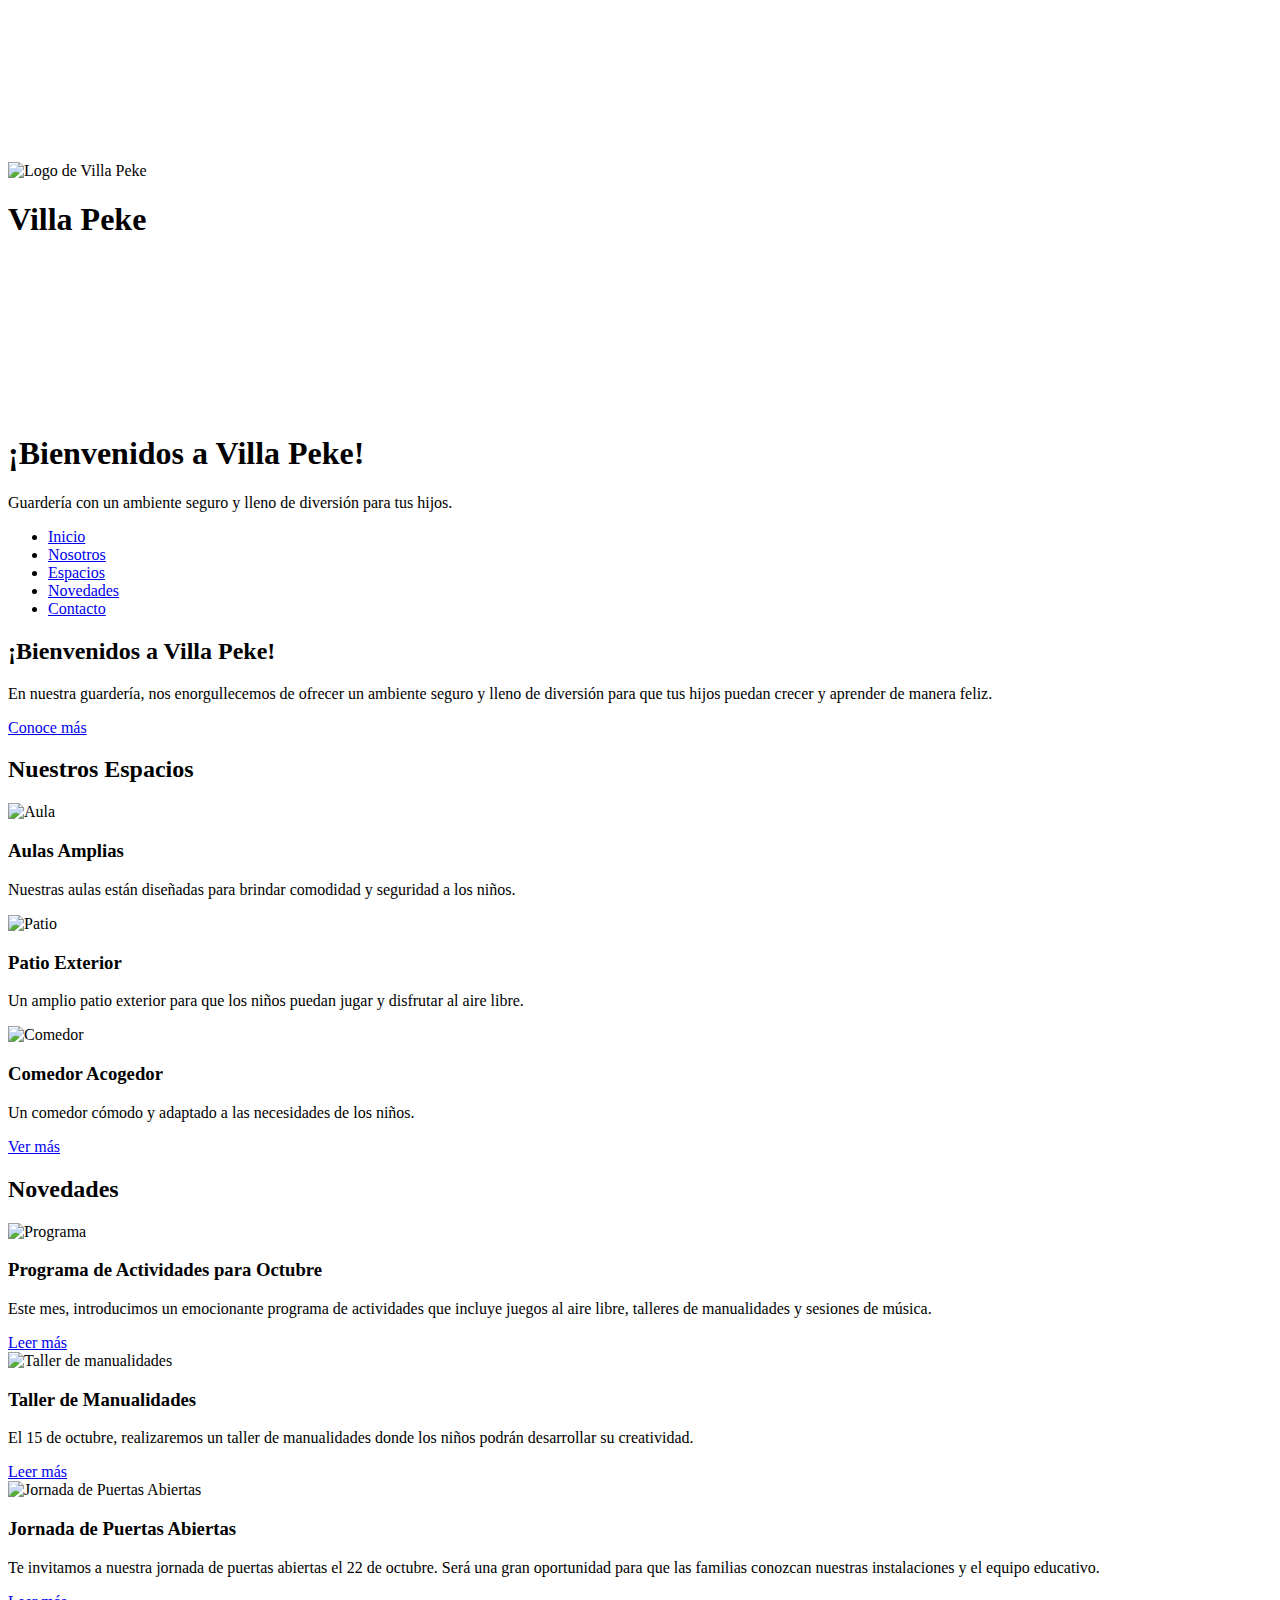
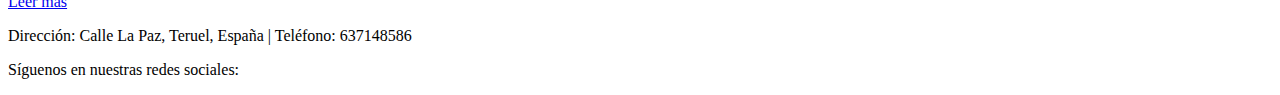
==== index.html @ 86a7ab91 "Index" ====
<!DOCTYPE html>
<html lang="es">
<head>
    <meta charset="UTF-8">
    <meta name="viewport" content="width=device-width, initial-scale=1.0">
    <meta name="description" content="Guardería Villa Peke, un lugar seguro y divertido para nuestros pequeños.">
    <link rel="stylesheet" href="css/styles.css">
    <title>Guardería Villa Peke</title>
</head>
<body>
    <!-- Video de fondo en el body -->
    <div class="video-background">
        <video autoplay loop muted>
            <source src="videos/video.mp4" type="video/mp4">
            Tu navegador no soporta el video.
        </video>
    </div>

    <!-- Sección de encabezado con el logo y nombre de la guardería -->
    <div class="video-header">
        <div class="video-overlay">
            <img src="images/logo.jpg" alt="Logo de Villa Peke" class="logo-overlay">
            <h1 class="guarderia-name">Villa Peke</h1>
        </div>
    </div>

    <!-- Encabezado -->
    <header>
        <div class="header-video">
            <video autoplay loop muted>
                <source src="videos/fondo.mp4" type="video/mp4">
                Tu navegador no soporta el video.
            </video>
            <div class="overlay">
                <h1 class="welcome-title">¡Bienvenidos a Villa Peke!</h1>
                <p class="description">Guardería con un ambiente seguro y lleno de diversión para tus hijos.</p>
            </div>
        </div>
    </header>

    <!-- Menú de navegación -->
    <nav>
        <div class="menu-toggle" id="mobile-menu">
            <span class="bar"></span>
            <span class="bar"></span>
            <span class="bar"></span>
        </div>
        <ul class="nav-list">
            <li><a href="index.html">Inicio</a></li>
            <li><a href="pag/que-hacemos.html">Nosotros</a></li>
            <li><a href="pag/espacios.html">Espacios</a></li>
            <li><a href="pag/novedades.html">Novedades</a></li>
            <li><a href="pag/contacto.html">Contacto</a></li>
        </ul>
    </nav>

    <!-- Sección de Bienvenida -->
    <section class="welcome">
        <div class="welcome-content">
            <h2>¡Bienvenidos a Villa Peke!</h2>
            <p>En nuestra guardería, nos enorgullecemos de ofrecer un ambiente seguro y lleno de diversión para que tus hijos puedan crecer y aprender de manera feliz.</p>
            <a href="pag/que-hacemos.html" class="btn">Conoce más</a>
        </div>
    </section>

    <!-- Sección de Espacios -->
    <section class="spaces">
        <h2 class="section-title">Nuestros Espacios</h2>
        <div class="spaces-container">
            <div class="space-item">
                <img src="images/aula.jpg" alt="Aula" class="space-image">
                <h3>Aulas Amplias</h3>
                <p>Nuestras aulas están diseñadas para brindar comodidad y seguridad a los niños.</p>
            </div>
            <div class="space-item">
                <img src="images/patio.jpg" alt="Patio" class="space-image">
                <h3>Patio Exterior</h3>
                <p>Un amplio patio exterior para que los niños puedan jugar y disfrutar al aire libre.</p>
            </div>
            <div class="space-item">
                <img src="images/comedor.jpg" alt="Comedor" class="space-image">
                <h3>Comedor Acogedor</h3>
                <p>Un comedor cómodo y adaptado a las necesidades de los niños.</p>
            </div>
        </div>
        <a href="pag/espacios.html" class="btn">Ver más</a>
    </section>

    <!-- Sección de Novedades -->
    <section class="novedades">
        <h2 class="section-title">Novedades</h2>
        <div class="novedades-container">
            <div class="novedades-item">
                <img src="images/programa.jpg" alt="Programa" class="novedades-image">
                <h3>Programa de Actividades para Octubre</h3>
                <p>Este mes, introducimos un emocionante programa de actividades que incluye juegos al aire libre, talleres de manualidades y sesiones de música.</p>
                <a href="pag/novedades.html" class="btn">Leer más</a>
            </div>
            <div class="novedades-item">
                <img src="images/taller.jpg" alt="Taller de manualidades" class="novedades-image">
                <h3>Taller de Manualidades</h3>
                <p>El 15 de octubre, realizaremos un taller de manualidades donde los niños podrán desarrollar su creatividad.</p>
                <a href="pag/novedades.html" class="btn">Leer más</a>
            </div>
            <div class="novedades-item">
                <img src="images/jornada.jpg" alt="Jornada de Puertas Abiertas" class="novedades-image">
                <h3>Jornada de Puertas Abiertas</h3>
                <p>Te invitamos a nuestra jornada de puertas abiertas el 22 de octubre. Será una gran oportunidad para que las familias conozcan nuestras instalaciones y el equipo educativo.</p>
                <a href="pag/novedades.html" class="btn">Leer más</a>
            </div>
        </div>
    </section>

    <!-- Pie de página -->
    <footer>
        <p>Dirección: Calle La Paz, Teruel, España | Teléfono: 637148586</p>
        <p>Síguenos en nuestras redes sociales:</p>
    </footer>

    <!-- JavaScript -->
    <script src="js/scripts.js"></script>
</body>
</html>
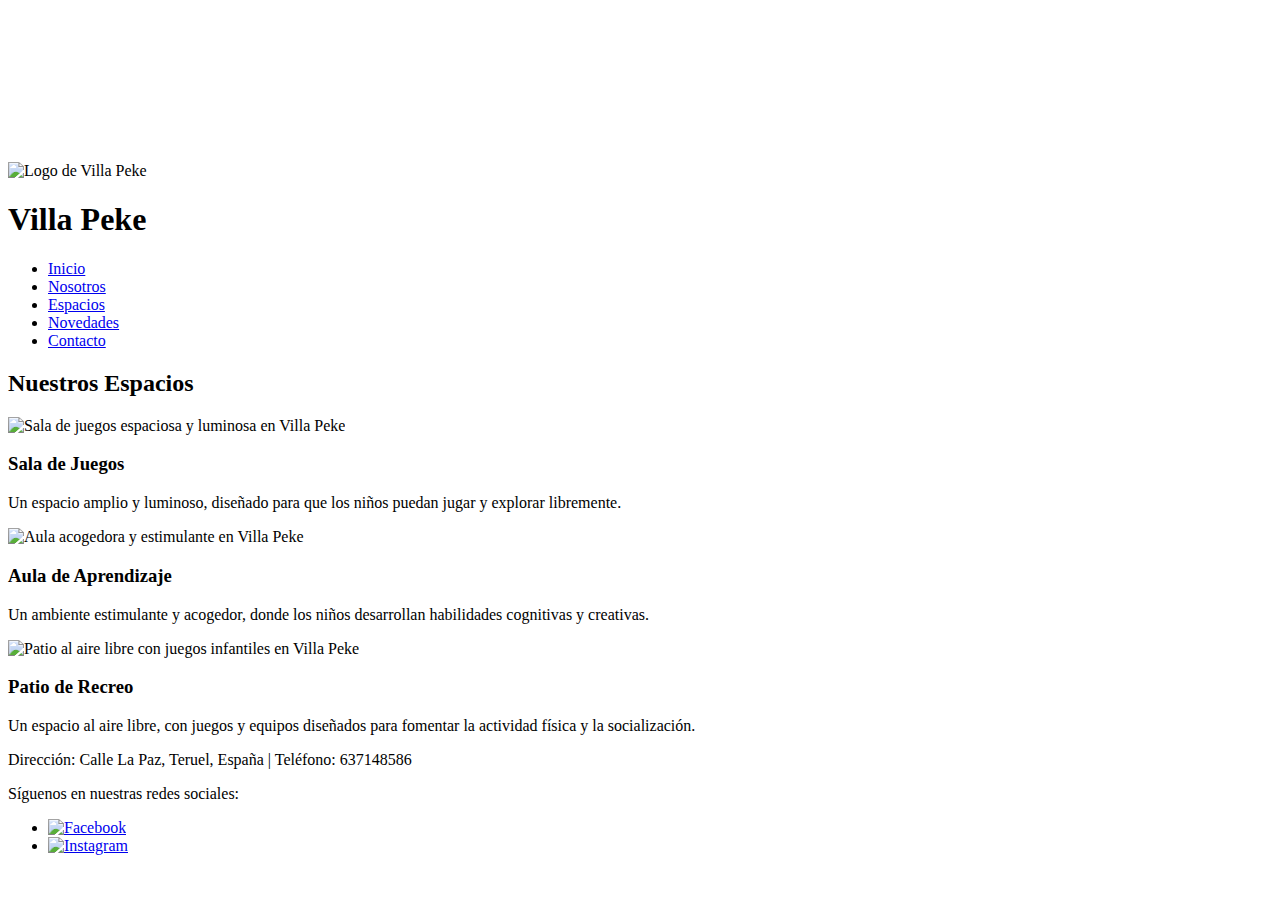
==== commit 15a6c94e: "Update index.html" ====
--- a/index.html
+++ b/index.html
@@ -4,120 +4,76 @@
     <meta charset="UTF-8">
     <meta name="viewport" content="width=device-width, initial-scale=1.0">
     <meta name="description" content="Guardería Villa Peke, un lugar seguro y divertido para nuestros pequeños.">
-    <link rel="stylesheet" href="css/styles.css">
-    <title>Guardería Villa Peke</title>
+    <link rel="stylesheet" href="../css/styles.css">
+    <link rel="stylesheet" href="../css/new-styles.css">
+    <title>Villa Peke - Guardería</title>
 </head>
 <body>
     <!-- Video de fondo en el body -->
     <div class="video-background">
         <video autoplay loop muted>
-            <source src="videos/video.mp4" type="video/mp4">
+            <source src="../videos/video.mp4" type="video/mp4">
             Tu navegador no soporta el video.
         </video>
     </div>
 
-    <!-- Sección de encabezado con el logo y nombre de la guardería -->
-    <div class="video-header">
+    <!-- Encabezado principal con logo -->
+    <header class="video-header">
         <div class="video-overlay">
-            <img src="images/logo.jpg" alt="Logo de Villa Peke" class="logo-overlay">
+            <img src="../images/logo.jpg" alt="Logo de Villa Peke" class="logo-overlay">
             <h1 class="guarderia-name">Villa Peke</h1>
-        </div>
-    </div>
-
-    <!-- Encabezado -->
-    <header>
-        <div class="header-video">
-            <video autoplay loop muted>
-                <source src="videos/fondo.mp4" type="video/mp4">
-                Tu navegador no soporta el video.
-            </video>
-            <div class="overlay">
-                <h1 class="welcome-title">¡Bienvenidos a Villa Peke!</h1>
-                <p class="description">Guardería con un ambiente seguro y lleno de diversión para tus hijos.</p>
-            </div>
         </div>
     </header>
 
-    <!-- Menú de navegación -->
+    <!-- Sección: Menú de Navegación -->
     <nav>
-        <div class="menu-toggle" id="mobile-menu">
+        <div class="menu-toggle" id="mobile-menu" aria-label="Abrir menú de navegación">
             <span class="bar"></span>
             <span class="bar"></span>
             <span class="bar"></span>
         </div>
         <ul class="nav-list">
-            <li><a href="index.html">Inicio</a></li>
-            <li><a href="pag/que-hacemos.html">Nosotros</a></li>
-            <li><a href="pag/espacios.html">Espacios</a></li>
-            <li><a href="pag/novedades.html">Novedades</a></li>
-            <li><a href="pag/contacto.html">Contacto</a></li>
+            <li><a href="../index.html">Inicio</a></li>
+            <li><a href="../pag/que-hacemos.html">Nosotros</a></li>
+            <li><a href="../pag/espacios.html">Espacios</a></li>
+            <li><a href="../pag/novedades.html">Novedades</a></li>
+            <li><a href="../pag/contacto.html">Contacto</a></li>
         </ul>
     </nav>
 
-    <!-- Sección de Bienvenida -->
-    <section class="welcome">
-        <div class="welcome-content">
-            <h2>¡Bienvenidos a Villa Peke!</h2>
-            <p>En nuestra guardería, nos enorgullecemos de ofrecer un ambiente seguro y lleno de diversión para que tus hijos puedan crecer y aprender de manera feliz.</p>
-            <a href="pag/que-hacemos.html" class="btn">Conoce más</a>
-        </div>
-    </section>
-
-    <!-- Sección de Espacios -->
-    <section class="spaces">
+    <!-- Sección: Introducción de Espacios -->
+    <section class="espacios">
         <h2 class="section-title">Nuestros Espacios</h2>
-        <div class="spaces-container">
-            <div class="space-item">
-                <img src="images/aula.jpg" alt="Aula" class="space-image">
-                <h3>Aulas Amplias</h3>
-                <p>Nuestras aulas están diseñadas para brindar comodidad y seguridad a los niños.</p>
+        <div class="espacios-container">
+            <div class="espacios-img">
+                <img src="../images/espacio1.jpg" alt="Sala de juegos espaciosa y luminosa en Villa Peke" class="space-image">
+                <h3>Sala de Juegos</h3>
+                <p>Un espacio amplio y luminoso, diseñado para que los niños puedan jugar y explorar libremente.</p>
             </div>
-            <div class="space-item">
-                <img src="images/patio.jpg" alt="Patio" class="space-image">
-                <h3>Patio Exterior</h3>
-                <p>Un amplio patio exterior para que los niños puedan jugar y disfrutar al aire libre.</p>
+            <div class="espacios-img">
+                <img src="../images/espacio2.jpg" alt="Aula acogedora y estimulante en Villa Peke" class="space-image">
+                <h3>Aula de Aprendizaje</h3>
+                <p>Un ambiente estimulante y acogedor, donde los niños desarrollan habilidades cognitivas y creativas.</p>
             </div>
-            <div class="space-item">
-                <img src="images/comedor.jpg" alt="Comedor" class="space-image">
-                <h3>Comedor Acogedor</h3>
-                <p>Un comedor cómodo y adaptado a las necesidades de los niños.</p>
-            </div>
-        </div>
-        <a href="pag/espacios.html" class="btn">Ver más</a>
-    </section>
-
-    <!-- Sección de Novedades -->
-    <section class="novedades">
-        <h2 class="section-title">Novedades</h2>
-        <div class="novedades-container">
-            <div class="novedades-item">
-                <img src="images/programa.jpg" alt="Programa" class="novedades-image">
-                <h3>Programa de Actividades para Octubre</h3>
-                <p>Este mes, introducimos un emocionante programa de actividades que incluye juegos al aire libre, talleres de manualidades y sesiones de música.</p>
-                <a href="pag/novedades.html" class="btn">Leer más</a>
-            </div>
-            <div class="novedades-item">
-                <img src="images/taller.jpg" alt="Taller de manualidades" class="novedades-image">
-                <h3>Taller de Manualidades</h3>
-                <p>El 15 de octubre, realizaremos un taller de manualidades donde los niños podrán desarrollar su creatividad.</p>
-                <a href="pag/novedades.html" class="btn">Leer más</a>
-            </div>
-            <div class="novedades-item">
-                <img src="images/jornada.jpg" alt="Jornada de Puertas Abiertas" class="novedades-image">
-                <h3>Jornada de Puertas Abiertas</h3>
-                <p>Te invitamos a nuestra jornada de puertas abiertas el 22 de octubre. Será una gran oportunidad para que las familias conozcan nuestras instalaciones y el equipo educativo.</p>
-                <a href="pag/novedades.html" class="btn">Leer más</a>
+            <div class="espacios-img">
+                <img src="../images/espacio3.jpg" alt="Patio al aire libre con juegos infantiles en Villa Peke" class="space-image">
+                <h3>Patio de Recreo</h3>
+                <p>Un espacio al aire libre, con juegos y equipos diseñados para fomentar la actividad física y la socialización.</p>
             </div>
         </div>
     </section>
 
-    <!-- Pie de página -->
+    <!-- Pie de página con enlaces a redes sociales -->
     <footer>
         <p>Dirección: Calle La Paz, Teruel, España | Teléfono: 637148586</p>
         <p>Síguenos en nuestras redes sociales:</p>
+        <ul class="social-media">
+            <li><a href="https://facebook.com/villapeke" target="_blank"><img src="../images/facebook-icon.png" alt="Facebook"></a></li>
+            <li><a href="https://instagram.com/villapeke" target="_blank"><img src="../images/instagram-icon.png" alt="Instagram"></a></li>
+        </ul>
     </footer>
 
     <!-- JavaScript -->
-    <script src="js/scripts.js"></script>
+    <script src="../js/scripts.js"></script>
 </body>
-</html>+</html>
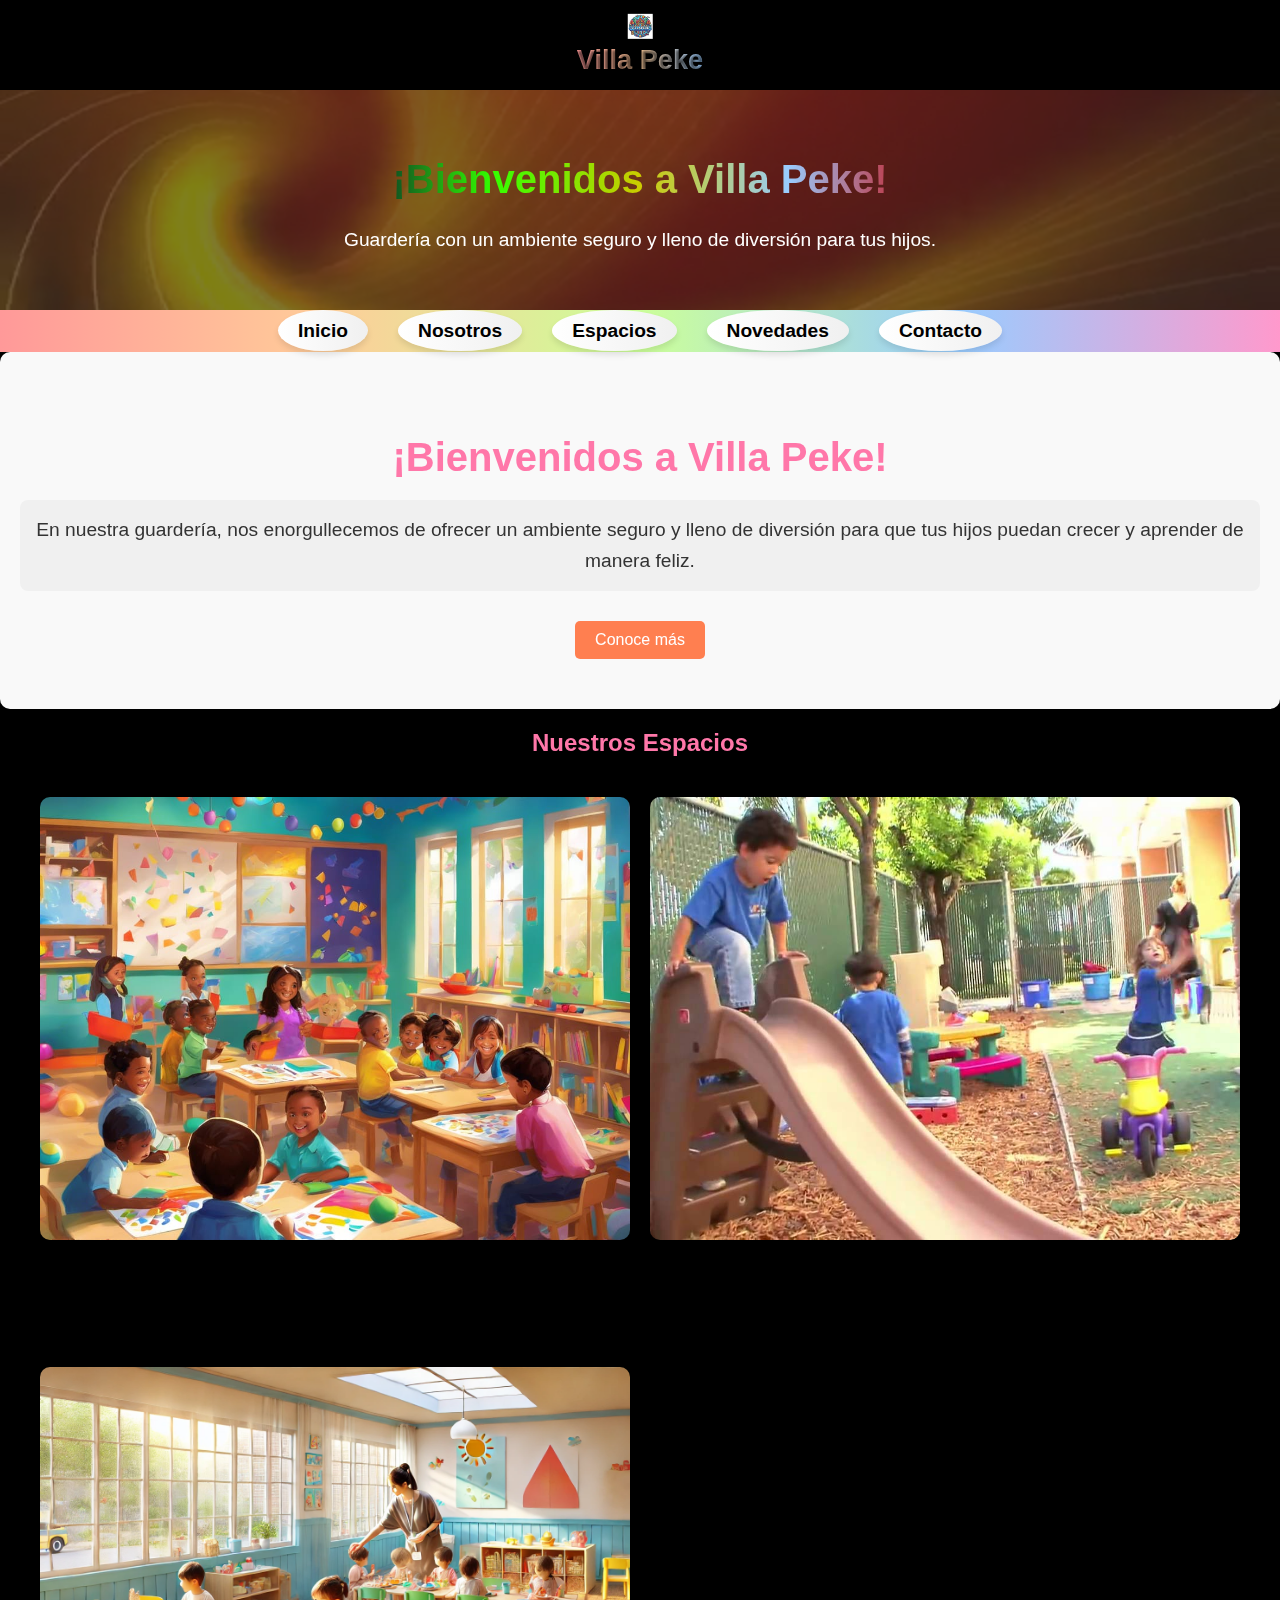
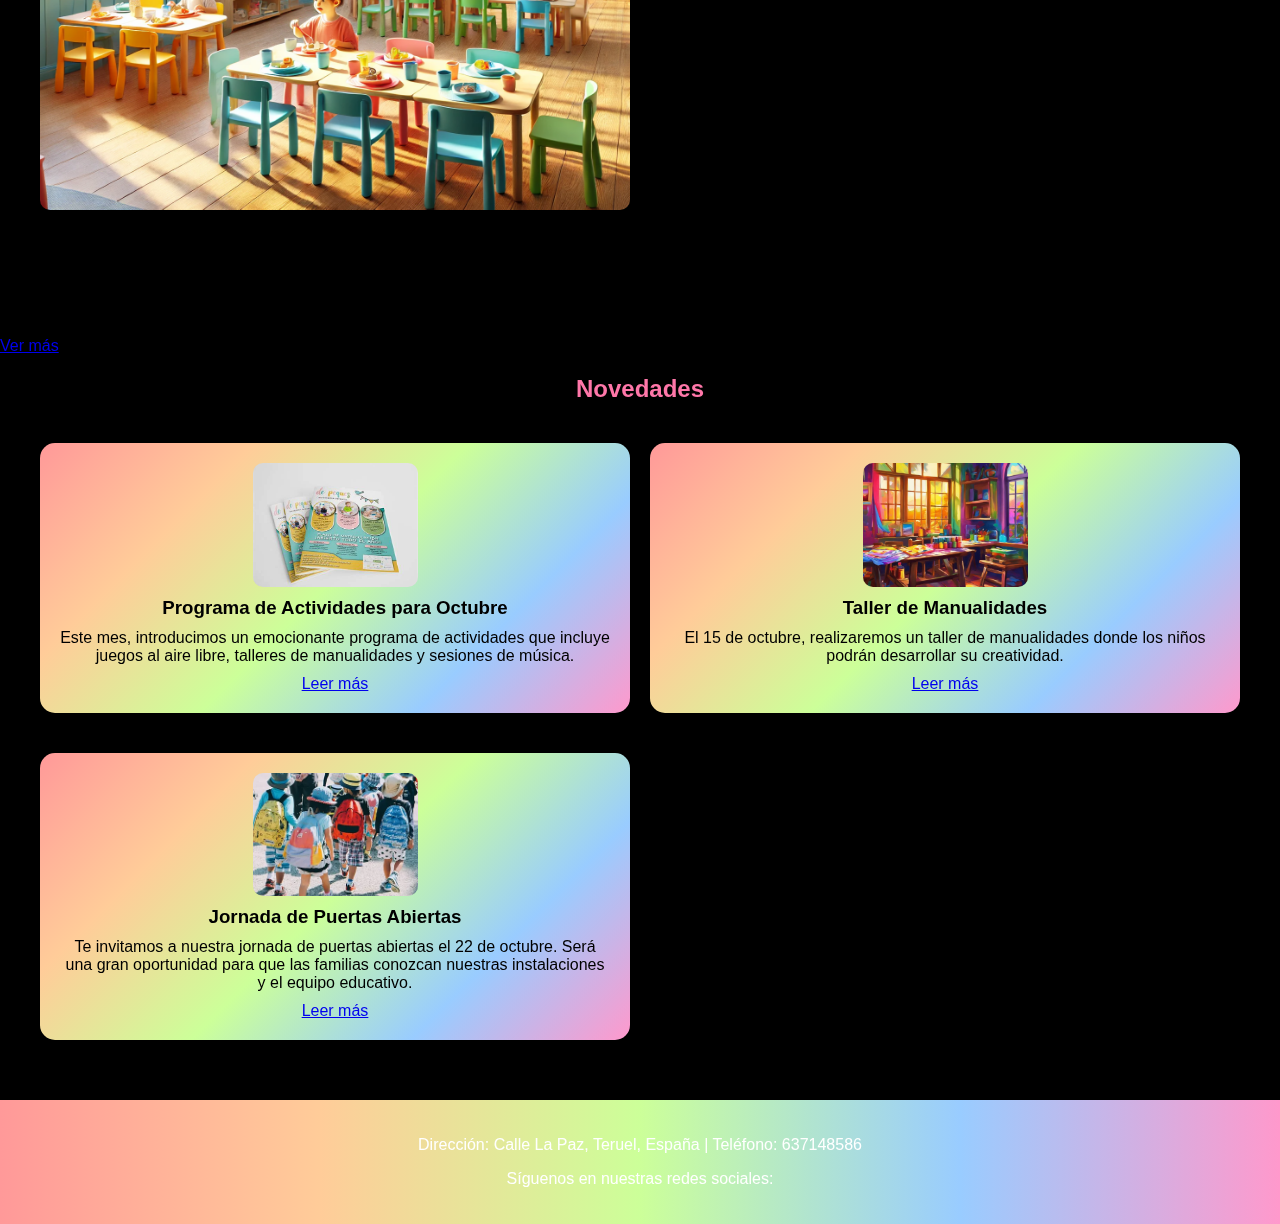
==== commit 476e83b4: "Add files via upload" ====
--- a/index.html
+++ b/index.html
@@ -1,79 +1,124 @@
-<!DOCTYPE html>
-<html lang="es">
-<head>
-    <meta charset="UTF-8">
-    <meta name="viewport" content="width=device-width, initial-scale=1.0">
-    <meta name="description" content="Guardería Villa Peke, un lugar seguro y divertido para nuestros pequeños.">
-    <link rel="stylesheet" href="../css/styles.css">
-    <link rel="stylesheet" href="../css/new-styles.css">
-    <title>Villa Peke - Guardería</title>
-</head>
-<body>
-    <!-- Video de fondo en el body -->
-    <div class="video-background">
-        <video autoplay loop muted>
-            <source src="../videos/video.mp4" type="video/mp4">
-            Tu navegador no soporta el video.
-        </video>
-    </div>
-
-    <!-- Encabezado principal con logo -->
-    <header class="video-header">
-        <div class="video-overlay">
-            <img src="../images/logo.jpg" alt="Logo de Villa Peke" class="logo-overlay">
-            <h1 class="guarderia-name">Villa Peke</h1>
-        </div>
-    </header>
-
-    <!-- Sección: Menú de Navegación -->
-    <nav>
-        <div class="menu-toggle" id="mobile-menu" aria-label="Abrir menú de navegación">
-            <span class="bar"></span>
-            <span class="bar"></span>
-            <span class="bar"></span>
-        </div>
-        <ul class="nav-list">
-            <li><a href="../index.html">Inicio</a></li>
-            <li><a href="../pag/que-hacemos.html">Nosotros</a></li>
-            <li><a href="../pag/espacios.html">Espacios</a></li>
-            <li><a href="../pag/novedades.html">Novedades</a></li>
-            <li><a href="../pag/contacto.html">Contacto</a></li>
-        </ul>
-    </nav>
-
-    <!-- Sección: Introducción de Espacios -->
-    <section class="espacios">
-        <h2 class="section-title">Nuestros Espacios</h2>
-        <div class="espacios-container">
-            <div class="espacios-img">
-                <img src="../images/espacio1.jpg" alt="Sala de juegos espaciosa y luminosa en Villa Peke" class="space-image">
-                <h3>Sala de Juegos</h3>
-                <p>Un espacio amplio y luminoso, diseñado para que los niños puedan jugar y explorar libremente.</p>
-            </div>
-            <div class="espacios-img">
-                <img src="../images/espacio2.jpg" alt="Aula acogedora y estimulante en Villa Peke" class="space-image">
-                <h3>Aula de Aprendizaje</h3>
-                <p>Un ambiente estimulante y acogedor, donde los niños desarrollan habilidades cognitivas y creativas.</p>
-            </div>
-            <div class="espacios-img">
-                <img src="../images/espacio3.jpg" alt="Patio al aire libre con juegos infantiles en Villa Peke" class="space-image">
-                <h3>Patio de Recreo</h3>
-                <p>Un espacio al aire libre, con juegos y equipos diseñados para fomentar la actividad física y la socialización.</p>
-            </div>
-        </div>
-    </section>
-
-    <!-- Pie de página con enlaces a redes sociales -->
-    <footer>
-        <p>Dirección: Calle La Paz, Teruel, España | Teléfono: 637148586</p>
-        <p>Síguenos en nuestras redes sociales:</p>
-        <ul class="social-media">
-            <li><a href="https://facebook.com/villapeke" target="_blank"><img src="../images/facebook-icon.png" alt="Facebook"></a></li>
-            <li><a href="https://instagram.com/villapeke" target="_blank"><img src="../images/instagram-icon.png" alt="Instagram"></a></li>
-        </ul>
-    </footer>
-
-    <!-- JavaScript -->
-    <script src="../js/scripts.js"></script>
-</body>
-</html>
+<!DOCTYPE html>
+<html lang="es">
+<head>
+    <meta charset="UTF-8">
+    <meta name="viewport" content="width=device-width, initial-scale=1.0">
+    <meta name="description" content="Guardería Villa Peke, un lugar seguro y divertido para nuestros pequeños.">
+    <link rel="stylesheet" href="css/styles.css">
+    <link rel="stylesheet" href="../css/new-styles.css">
+    <title>Guardería Villa Peke</title>
+</head>
+<body>
+    <!-- Video de fondo en el body -->
+    <div class="video-background">
+        <video autoplay loop muted>
+            <source src="videos/video.mp4" type="video/mp4">
+            Tu navegador no soporta el video.
+        </video>
+    </div>
+
+    <!-- Sección de encabezado con el logo y nombre de la guardería -->
+    <div class="video-header">
+        <div class="video-overlay">
+            <img src="images/logo.jpg" alt="Logo de Villa Peke" class="logo-overlay">
+            <h1 class="guarderia-name">Villa Peke</h1>
+        </div>
+    </div>
+
+    <!-- Encabezado -->
+    <header>
+        <div class="header-video">
+            <video autoplay loop muted>
+                <source src="videos/fondo.mp4" type="video/mp4">
+                Tu navegador no soporta el video.
+            </video>
+            <div class="overlay">
+                <h1 class="welcome-title">¡Bienvenidos a Villa Peke!</h1>
+                <p class="description">Guardería con un ambiente seguro y lleno de diversión para tus hijos.</p>
+            </div>
+        </div>
+    </header>
+
+    <!-- Menú de navegación -->
+    <nav>
+        <div class="menu-toggle" id="mobile-menu">
+            <span class="bar"></span>
+            <span class="bar"></span>
+            <span class="bar"></span>
+        </div>
+        <ul class="nav-list">
+            <li><a href="index.html">Inicio</a></li>
+            <li><a href="pag/que-hacemos.html">Nosotros</a></li>
+            <li><a href="pag/espacios.html">Espacios</a></li>
+            <li><a href="pag/novedades.html">Novedades</a></li>
+            <li><a href="pag/contacto.html">Contacto</a></li>
+        </ul>
+    </nav>
+
+    <!-- Sección de Bienvenida -->
+    <section class="welcome">
+        <div class="welcome-content">
+            <h2>¡Bienvenidos a Villa Peke!</h2>
+            <p>En nuestra guardería, nos enorgullecemos de ofrecer un ambiente seguro y lleno de diversión para que tus hijos puedan crecer y aprender de manera feliz.</p>
+            <a href="pag/que-hacemos.html" class="btn">Conoce más</a>
+        </div>
+    </section>
+
+    <!-- Sección de Espacios -->
+    <section class="spaces">
+        <h2 class="section-title">Nuestros Espacios</h2>
+        <div class="spaces-container">
+            <div class="space-item">
+                <img src="images/aula.jpg" alt="Aula" class="space-image">
+                <h3>Aulas Amplias</h3>
+                <p>Nuestras aulas están diseñadas para brindar comodidad y seguridad a los niños.</p>
+            </div>
+            <div class="space-item">
+                <img src="images/patio.jpg" alt="Patio" class="space-image">
+                <h3>Patio Exterior</h3>
+                <p>Un amplio patio exterior para que los niños puedan jugar y disfrutar al aire libre.</p>
+            </div>
+            <div class="space-item">
+                <img src="images/comedor.jpg" alt="Comedor" class="space-image">
+                <h3>Comedor Acogedor</h3>
+                <p>Un comedor cómodo y adaptado a las necesidades de los niños.</p>
+            </div>
+        </div>
+        <a href="pag/espacios.html" class="btn">Ver más</a>
+    </section>
+
+    <!-- Sección de Novedades -->
+    <section class="novedades">
+        <h2 class="section-title">Novedades</h2>
+        <div class="novedades-container">
+            <div class="novedades-item">
+                <img src="images/programa.jpg" alt="Programa" class="novedades-image">
+                <h3>Programa de Actividades para Octubre</h3>
+                <p>Este mes, introducimos un emocionante programa de actividades que incluye juegos al aire libre, talleres de manualidades y sesiones de música.</p>
+                <a href="pag/novedades.html" class="btn">Leer más</a>
+            </div>
+            <div class="novedades-item">
+                <img src="images/taller.jpg" alt="Taller de manualidades" class="novedades-image">
+                <h3>Taller de Manualidades</h3>
+                <p>El 15 de octubre, realizaremos un taller de manualidades donde los niños podrán desarrollar su creatividad.</p>
+                <a href="pag/novedades.html" class="btn">Leer más</a>
+            </div>
+            <div class="novedades-item">
+                <img src="images/jornada.jpg" alt="Jornada de Puertas Abiertas" class="novedades-image">
+                <h3>Jornada de Puertas Abiertas</h3>
+                <p>Te invitamos a nuestra jornada de puertas abiertas el 22 de octubre. Será una gran oportunidad para que las familias conozcan nuestras instalaciones y el equipo educativo.</p>
+                <a href="pag/novedades.html" class="btn">Leer más</a>
+            </div>
+        </div>
+    </section>
+
+    <!-- Pie de página -->
+    <footer>
+        <p>Dirección: Calle La Paz, Teruel, España | Teléfono: 637148586</p>
+        <p>Síguenos en nuestras redes sociales:</p>
+    </footer>
+
+    <!-- JavaScript -->
+    <script src="js/scripts.js"></script>
+</body>
+</html>--- a/css/styles.css
+++ b/css/styles.css
@@ -0,0 +1,723 @@
+/* General */
+body {
+    font-family: Cursiva, sans-serif;
+    margin: 0;
+    padding: 0;
+    box-sizing: border-box;
+    overflow-x: hidden;
+    background: black;
+}
+
+video {
+    width: 100%;
+    height: auto;
+}
+
+header .logo {
+    width: 10%;
+    margin-bottom: 10px;
+}
+
+/* Encabezado */
+header {
+    position: relative;
+    display: flex;
+    flex-direction: column;
+    align-items: center;
+    justify-content: center;
+    padding: 20px;
+    color: white;
+    text-align: center;
+    background: rgba(0, 0, 0, 0.5);
+}
+/* Contenedor del video y overlay */
+.video-header {
+    position: relative;
+    width: 100%;
+    height: 10vh; /* Video ocupa el 10% del viewport */
+    display: flex;
+    align-items: center;
+    justify-content: center;
+    overflow: hidden;
+}
+
+/* Video reducido */
+.video-small {
+    width: 100%;
+    height: 100%; /* Asegura que el video llene todo el contenedor */
+    object-fit: cover;
+}
+
+/* Overlay del logo y nombre */
+.video-overlay {
+    position: absolute;
+    top: 50%;
+    left: 50%;
+    transform: translate(-50%, -50%);
+    display: flex;
+    flex-direction: column;
+    align-items: center;
+    text-align: center;
+    color: transparent;
+}
+
+/* Logo ajustable al espacio */
+.logo-overlay {
+    width: 20%; /* El logo ocupará el 20% del ancho del contenedor */
+    max-width: 80px; /* Limitar tamaño máximo del logo */
+    height: auto;
+    margin-bottom: 5px; /* Espaciado entre logo y texto */
+}
+
+/* Nombre adaptativo */
+.guarderia-name {
+    font-size: calc(1.5vw + 0.5rem); /* Escala dinámica en función del ancho del viewport */
+    font-weight: bold;
+    text-shadow: 1px 1px 3px rgba(0, 0, 0, 0.7);
+    background: linear-gradient(to right, #ff9999, #ffcc99, #99ccff);
+    -webkit-background-clip: text;
+    color: transparent;
+    margin: 0;
+}
+
+.header-video video {
+    position: absolute;
+    top: 0;
+    left: 0;
+    width: 100%;
+    height: 100%;
+    object-fit: cover;
+    z-index: -1;
+}
+
+header h1 {
+    font-size: 2.5rem;
+    background: linear-gradient(to right, #000033, #33ff00,  #cccc00, #99ccff, #cc0000);
+    -webkit-background-clip: text;
+    color: transparent;
+}
+
+header p {
+    font-size: 1.2rem;
+}
+
+/* Menú */
+/* Menú adaptable */
+nav {
+    position: sticky;
+    top: 0;
+    background: linear-gradient(to right, #ff9999, #ffcc99, #ccff99, #99ccff, #ff99cc);
+    padding: 10px;
+    z-index: 1000;
+    display: flex;
+    justify-content: center;
+    flex-wrap: wrap; /* Permite que el menú se ajuste en pantallas pequeñas */
+}
+
+nav ul {
+    display: flex;
+    flex-wrap: wrap;
+    justify-content: center;
+    list-style: none;
+    padding: 0;
+    margin: 0;
+    width: 100%;
+}
+
+nav li {
+    margin: 0 15px;
+}
+
+nav a {
+    text-decoration: none;
+    color: black;
+    font-size: 1.2rem;
+    font-weight: bold;
+    background: linear-gradient(to right, #ffffff, #f0f0f0);
+    border-radius: 50%;
+    padding: 10px 20px;
+    transition: transform 0.3s ease, background-color 0.3s ease, border-radius 0.3s ease;
+    box-shadow: 0 4px 6px rgba(0, 0, 0, 0.1);
+}
+
+nav a:hover {
+    transform: scale(1.1);
+    background-color: yellow;
+    border-radius: 0;
+}
+
+/* Media Queries para diseño responsivo */
+@media (max-width: 768px) {
+    nav ul {
+        flex-direction: column; /* Cambia a vertical en pantallas pequeñas */
+        align-items: center;
+    }
+
+    nav li {
+        margin: 10px 0;
+    }
+}
+
+@media (max-width: 480px) {
+    nav a {
+        font-size: 1rem;
+        padding: 8px 16px;
+    }
+}
+/* CSS para la sección de bienvenida */
+/* CSS para la sección de bienvenida */
+.welcome {
+    background-color: #f9f9f9; /* Fondo suave */
+    padding: 50px 20px;
+    text-align: center;
+    border-radius: 10px; /* Bordes redondeados */
+    box-shadow: 0 4px 6px rgba(0, 0, 0, 0.1); /* Sombra sutil */
+}
+
+.welcome-content h2 {
+    font-size: 2.5rem;
+    color: #333; /* Texto negro */
+    margin-bottom: 20px;
+}
+
+.welcome-content p {
+    font-size: 1.2rem;
+    color: #333; /* Texto negro */
+    margin-bottom: 30px;
+    line-height: 1.6;
+    background-color: #f0f0f0; /* Fondo color suave para el párrafo */
+    padding: 15px;
+    border-radius: 8px; /* Bordes redondeados para el párrafo */
+}
+
+.welcome-content .btn {
+    display: inline-block;
+    padding: 10px 20px;
+    background-color: #ff7f50; /* Color llamativo */
+    color: #fff;
+    text-decoration: none;
+    font-size: 1rem;
+    border-radius: 5px;
+    transition: background-color 0.3s ease;
+}
+
+.welcome-content .btn:hover {
+    background-color: #e76b46; /* Color más oscuro al pasar el mouse */
+}
+
+/* Sección: Actividades */
+.actividades {
+    background: linear-gradient(to right, #ff9999, #ffcc99, #99ccff);
+    padding: 20px 5%; /* Margen del 5% */
+}
+
+.actividades-container {
+    display: flex;
+    justify-content: space-around;
+    flex-wrap: wrap;
+}
+
+.actividad-item {
+    width: 150px;
+    height: 150px;
+    background-color: #ffe6f0;
+    display: flex;
+    flex-direction: column;
+    align-items: center;
+    justify-content: center;
+    text-align: center;
+    border-radius: 10px;
+    margin: 10px;
+    box-shadow: 0 4px 8px rgba(0, 0, 0, 0.2);
+}
+
+.actividad-item:nth-child(2n) {
+    background-color: #e6f7ff;
+}
+
+.actividad-item:nth-child(3n) {
+    background-color: #e6ffe6;
+}
+
+.actividad-item h3 {
+    font-size: 1.2rem;
+    color: #ff6347; /* Color vibrante */
+    margin: 5px 0;
+}
+
+.actividad-item p {
+    font-size: 1rem;
+    color: #333;
+    margin: 0;
+    text-align: center;
+}
+
+/* Sección: Personal */
+.personal {
+    background-color: #ff99cc;
+    padding: 20px 5%; /* Margen del 5% */
+}
+
+.personal h2 {
+    text-align: center;
+    background: linear-gradient(to right, #ff9999, #ffcc99, #ccff99, #99ccff, #ff99cc);
+    -webkit-background-clip: text;
+    color: transparent;
+    margin: 20px 0;
+}
+
+.person-container {
+    display: flex;
+    justify-content: space-around;
+    flex-wrap: wrap;
+    gap: 20px;
+    margin: 20px auto;
+}
+
+.person {
+    text-align: center;
+    flex: 1 1 150px;
+}
+
+.person img {
+    width: 100%;
+    height: auto;
+    border-radius: 50%;
+}
+
+.person p {
+    text-align: justify;
+}
+
+/* Sección: Espacios */
+.gallery {
+    background-color: #e6e6e6; /* Fondo contraste */
+    padding: 20px 5%; /* Margen del 5% */
+}
+
+.gallery h2 {
+    text-align: center;
+    background: linear-gradient(to right, #ff9999, #ffcc99, #ccff99, #99ccff, #ff99cc);
+    -webkit-background-clip: text;
+    color: solid;
+    margin: 20px 0;
+}
+
+.slider {
+    display: flex;
+    justify-content: center;
+    gap: 15px;
+    overflow: hidden;
+}
+
+.slide {
+    flex: 1 1 200px;
+}
+
+.slide img {
+    width: 100%;
+    height: auto;
+    border-radius: 50%;
+    transition: transform 0.3s ease;
+}
+
+.slide img:hover {
+    transform: scale(1.1);
+}
+
+/* Fondo de video en el body */
+.video-background {
+    position: fixed; /* Asegura que el video cubra toda la pantalla */
+    top: 0;
+    left: 0;
+    width: 100%;
+    height: 100%;
+    z-index: -1; /* Coloca el video detrás de todos los elementos */
+    object-fit: cover; /* Hace que el video cubra toda la pantalla sin distorsionarse */
+}
+
+/* Sección: Novedades */
+.news {
+    position: relative; /* Necesario para el pseudo-elemento */
+    padding: 20px 5%; /* Margen del 5% */
+    color: white; /* Asegura visibilidad del texto sobre el fondo */
+    z-index: 1; /* Asegura que el contenido esté sobre el fondo */
+    overflow: hidden; /* Evita desbordes no deseados */
+}
+
+/* Para agregar un filtro o capa oscura sobre el video en .news */
+.news::before {
+    content: "";
+    position: absolute;
+    top: 0;
+    left: 0;
+    width: 100%;
+    height: 100%;
+    background: rgba(0, 0, 0, 0.5); /* Filtro oscuro */
+    z-index: -1; /* Detrás del contenido */
+}
+
+/* Estilo del título */
+.news h2 {
+    text-align: center;
+    background: linear-gradient(to right, #ff9999, #ffcc99, #ccff99, #99ccff, #ff99cc);
+    -webkit-background-clip: text;
+    color: transparent;
+    margin: 20px 0;
+}
+
+/* Sección: Novedades */
+.news {
+    position: relative; /* Necesario para el pseudo-elemento */
+    padding: 20px 5%; /* Margen del 5% */
+    color: white; /* Asegura visibilidad del texto sobre el fondo */
+    z-index: 1; /* Asegura que el contenido esté sobre el fondo */
+    overflow: hidden; /* Evita desbordes no deseados */
+}
+
+/* Para agregar un filtro o capa oscura sobre el video en .news */
+.news::before {
+    content: "";
+    position: absolute;
+    top: 0;
+    left: 0;
+    width: 100%;
+    height: 100%;
+    background: rgba(0, 0, 0, 0.5); /* Filtro oscuro */
+    z-index: -1; /* Detrás del contenido */
+}
+
+/* Estilo del título */
+.news h2 {
+    text-align: center;
+    background: linear-gradient(to right, #ff9999, #ffcc99, #ccff99, #99ccff, #ff99cc);
+    -webkit-background-clip: text;
+    color: transparent;
+    margin: 20px 0;
+}
+
+/* Contenedor de las noticias */
+.news-container {
+    display: grid;
+    grid-template-columns: repeat(2, 1fr); /* Dos columnas, cada una ocupa el 50% */
+    gap: 20px; /* Espacio entre los items */
+    margin: 20px auto;
+}
+
+/* Estilo de los items de las noticias */
+.news-item {
+    text-align: center;
+    background: rgba(0, 0, 0, 0.5); /* Fondo semitransparente para mejorar contraste */
+    padding: 10px;
+    border-radius: 10px;
+    box-shadow: 0 4px 8px rgba(0, 0, 0, 0.2);
+}
+
+/* Estilo para las imágenes */
+.news-item img {
+    width: 100%; /* Asegura que las imágenes ocupen el 100% del contenedor */
+    height: auto;
+    border-radius: 10px;
+}
+
+/* Pie de página */
+footer {
+    text-align: center;
+    padding: 20px;
+    background: linear-gradient(to right, #ff9999, #ffcc99, #ccff99, #99ccff, #ff99cc);
+    color: white;
+    margin-top: 20px;
+}
+
+.historia {
+    padding: 20px;
+    background-color: #f9f9f9;
+    margin: 20px 0;
+    border-radius: 8px;
+}
+
+.historia .section-title {
+    font-size: 2em;
+    margin-bottom: 15px;
+    color: #333;
+}
+
+.historia p {
+    font-size: 1.2em;
+    line-height: 1.6;
+    color: #555;
+}
+
+.historia {
+    padding: 20px;
+    background: linear-gradient(145deg, #ffffff, #e6e6e6);
+    box-shadow: 5px 5px 15px rgba(0, 0, 0, 0.2), -5px -5px 15px rgba(255, 255, 255, 0.5);
+    border-radius: 8px;
+    margin: 20px 0;
+    position: relative;
+    overflow: hidden;
+}
+
+.historia::before {
+    content: '';
+    position: absolute;
+    top: 0;
+    left: 0;
+    right: 0;
+    bottom: 0;
+    background: rgba(255, 255, 255, 0.2);
+    border-radius: 8px;
+    filter: blur(5px);
+    z-index: 0;
+}
+
+.historia .section-title {
+    font-size: 2em;
+    margin-bottom: 15px;
+    color: #333;
+    position: relative;
+    z-index: 1;
+}
+
+.historia p {
+    font-size: 1.2em;
+    line-height: 1.6;
+    color: #555;
+    position: relative;
+    z-index: 1;
+}
+ /* Estilo para la sección de novedades */
+.novedades-container {
+    display: flex;
+    flex-direction: column; /* Cambiar a columna para apilar los ítems verticalmente */
+    align-items: center; /* Centrar los ítems horizontalmente */
+}
+
+/* Estilo para cada ítem de novedades */
+.novedades .novedades-item {
+    background: linear-gradient(135deg, #ff9999, #ffcc99, #ccff99, #99ccff, #ff99cc); /* Fondo degradado arcoíris */
+    border-radius: 15px; /* Bordes redondeados */
+    padding: 20px; /* Espaciado interno */
+    margin-bottom: 20px; /* Espaciado entre ítems */
+    box-shadow: 0 4px 10px rgba(0, 0, 0, 0.2); /* Sombra */
+    text-align: center; /* Centrar texto */
+}
+
+/* Estilo para las imágenes de novedades */
+.novedades .novedades-image {
+    width: 30%; /* Redimensiona las imágenes al 30% solo en la sección de novedades */
+    height: auto; /* Mantiene la proporción de la imagen */
+    border-radius: 10px; /* Opcional: añade bordes redondeados a las imágenes */
+    display: block; /* Asegura que la imagen sea un bloque */
+    margin: 0 auto; /* Centrar la imagen */
+}
+/* Contenedor de cuadrícula para las imágenes */
+.spaces-container,
+.novedades-container {
+    display: grid; /* Usamos CSS Grid */
+    grid-template-columns: repeat(2, 1fr); /* 2 columnas por fila */
+    gap: 20px; /* Espaciado entre los elementos */
+    max-width: 1200px; /* Ancho máximo del contenedor */
+    margin: 0 auto; /* Centrado automático */
+    padding: 20px; /* Espaciado interno */
+}
+
+/* Estilos para las imágenes */
+.space-image,
+.novedades-image {
+    width: 100%; /* La imagen ocupa todo el ancho del contenedor */
+    height: auto; /* Mantener proporción */
+    object-fit: cover; /* Escalar la imagen para rellenar el espacio */
+    border-radius: 10px; /* Bordes redondeados opcionales */
+    aspect-ratio: 4 / 3; /* Relación de aspecto uniforme */
+}
+
+/* Ajuste para pantallas pequeñas */
+@media (max-width: 768px) {
+    .spaces-container,
+    .novedades-container {
+        grid-template-columns: 1fr; /* Cambiar a una columna por fila */
+    }
+}
+
+
+
+/* Estilo para los títulos dentro de cada ítem */
+.novedades-item h3 {
+    margin: 10px 0; /* Espaciado alrededor del título */
+}
+
+/* Estilo para los párrafos dentro de cada ítem */
+.novedades-item p {
+    margin: 10px 0; /* Espaciado alrededor del párrafo */
+}
+
+
+/* Estilo para los elementos de novedades */
+.novedades .novedades-item {
+    margin-bottom: 20px; /* Espaciado entre ítems */
+}
+/* Contenedor de cuadrícula para los espacios */
+.espacios-container {
+    display: flex;
+    flex-wrap: wrap;
+    justify-content: center; /* Centra las imágenes horizontalmente */
+    gap: 20px; /* Espaciado entre las tarjetas */
+    padding: 20px; /* Añade espacio alrededor del contenedor */
+}
+
+/* Ajuste para pantallas pequeñas */
+@media (max-width: 768px) {
+    .espacios-container {
+        grid-template-columns: 1fr; /* Cambiar a una columna en pantallas pequeñas */
+    }
+}
+
+/* Estilo para cada tarjeta de espacio */
+.espacios-img {
+    max-width: 300px; /* Tamaño máximo de las tarjetas */
+    width: 100%; /* Responsivo: se adapta al contenedor */
+    text-align: center; /* Centra el contenido dentro de la tarjeta */
+    background: linear-gradient(135deg, #f8f9fa, #e9ecef); /* Fondo degradado suave */
+    border-radius: 10px; /* Bordes redondeados */
+    box-shadow: 0 4px 6px rgba(0, 0, 0, 0.1); /* Sombra suave para destacar */
+    overflow: hidden; /* Asegura que el contenido no se desborde */
+    padding: 15px; /* Espaciado interno */
+}
+
+/* Imágenes dentro de las tarjetas */
+.space-image {
+    width: 100%; /* La imagen ocupa todo el ancho del contenedor */
+    height: auto; /* Mantiene la proporción original */
+    border-radius: 10px; /* Bordes redondeados */
+    object-fit: cover; /* Ajusta la imagen para que se vea bien */
+    margin-bottom: 10px; /* Espaciado entre la imagen y el texto */
+}
+
+/* Título y descripción con fondo gradiente */
+.espacios-img h3, .espacios-img p {
+    padding: 10px;
+    margin: 0;
+}
+
+.espacios-img h3 {
+    font-size: 1.5rem; /* Tamaño de la fuente del título */
+    color: #343a40; /* Color del texto */
+    margin: 10px 0;
+}
+
+
+.espacios-img p {
+    font-size: 1rem; /* Tamaño del texto de descripción */
+    color: #495057; /* Color del texto */
+    background: rgba(255, 255, 255, 0.8); /* Fondo blanco semitransparente */
+    padding: 10px; /* Espaciado interno */
+    border-radius: 5px; /* Bordes redondeados */
+}
+
+
+/* Contenedor de cuadrícula para los espacios */
+.espacios-container {
+    display: flex;
+    flex-wrap: wrap;
+    justify-content: center; /* Centra las imágenes horizontalmente */
+    gap: 20px; /* Espaciado entre las tarjetas */
+    padding: 20px; /* Añade espacio alrededor del contenedor */
+}
+
+/* Ajuste para pantallas pequeñas */
+@media (max-width: 768px) {
+    .espacios-container {
+        grid-template-columns: 1fr; /* Cambiar a una columna en pantallas pequeñas */
+    }
+}
+
+/* Estilo para cada tarjeta de espacio */
+.espacios-img {
+    max-width: 300px; /* Tamaño máximo de las tarjetas */
+    width: 100%; /* Responsivo: se adapta al contenedor */
+    text-align: center; /* Centra el contenido dentro de la tarjeta */
+    background: linear-gradient(135deg, #f8f9fa, #e9ecef); /* Fondo degradado suave */
+    border-radius: 10px; /* Bordes redondeados */
+    box-shadow: 0 4px 6px rgba(0, 0, 0, 0.1); /* Sombra suave para destacar */
+    overflow: hidden; /* Asegura que el contenido no se desborde */
+    padding: 15px; /* Espaciado interno */
+}
+
+/* Imágenes dentro de las tarjetas */
+.space-image {
+    width: 100%; /* La imagen ocupa todo el ancho del contenedor */
+    height: auto; /* Mantiene la proporción original */
+    border-radius: 10px; /* Bordes redondeados */
+    object-fit: cover; /* Ajusta la imagen para que se vea bien */
+    margin-bottom: 10px; /* Espaciado entre la imagen y el texto */
+}
+
+/* Título y descripción con fondo gradiente */
+.espacios-img h3, .espacios-img p {
+    padding: 10px;
+    margin: 0;
+}
+
+.espacios-img h3 {
+    font-size: 1.5rem; /* Tamaño de la fuente del título */
+    color: #343a40; /* Color del texto */
+    margin: 10px 0;
+}
+
+
+.espacios-img p {
+    font-size: 1rem; /* Tamaño del texto de descripción */
+    color: #495057; /* Color del texto */
+    background: rgba(255, 255, 255, 0.8); /* Fondo blanco semitransparente */
+    padding: 10px; /* Espaciado interno */
+    border-radius: 5px; /* Bordes redondeados */
+}
+
+
+/* Estilo para el fondo en formato de nube */
+.nube {
+    background: linear-gradient(to right, #ff9999, #ffcc99, #ccff99, #99ccff, #ff99cc); /* Fondo arcoíris */
+    padding: 10px;
+    border-radius: 15px; /* Bordes redondeados */
+    margin: 10px 0; /* Espaciado entre párrafos */
+    box-shadow: 0 4px 8px rgba(0, 0, 0, 0.2); /* Sombra para dar efecto de nube */
+    text-align: left; /* Alineación del texto */
+}
+/* Estilos para el modal */
+.modal {
+    display: none; /* Oculto por defecto */
+    position: fixed; /* Fijo en la pantalla */
+    z-index: 1000; /* Por encima de otros elementos */
+    left: 0;
+    top: 0;
+    width: 100%; /* Anchura completa */
+    height: 100%; /* Altura completa */
+    overflow: auto; /* Permitir desplazamiento si es necesario */
+    background-color: rgba(0, 0, 0, 0.8); /* Fondo oscuro semi-transparente */
+}
+
+.modal-content {
+    margin: auto;
+    display: block;
+    width: 80%; /* Ancho de la imagen */
+    max-width: 700px; /* Ancho máximo */
+}
+
+.close {
+    position: absolute;
+    top: 20px;
+    right: 30px;
+    color: white; /* Color de la 'X' de cierre */
+    font-size: 40px; /* Tamaño de la 'X' */
+    font-weight: bold;
+    cursor: pointer; /* Cursor en forma de mano */
+}
+
+#caption {
+    margin: auto;
+    display: block;
+    text-align: center;
+    color: white; /* Color del texto */
+    padding: 10px 0;
+}
--- a/css/new-styles.css
+++ b/css/new-styles.css
@@ -0,0 +1,93 @@
+/* Estilos generales */
+body {
+        font-family: Cursiva, sans-serif;
+    margin: 0;
+    padding: 0;
+    box-sizing: border-box;
+}
+
+/* Encabezado - Sección Welcome */
+.header-video .overlay {
+    background-color: transparent; /* Fondo suave */
+    padding: 20px;
+    border-radius: 10px;
+    text-align: center;
+}
+
+
+/* Sección Novedades 
+.novedades {
+    display: grid;
+    grid-template-columns: repeat(auto-fit, minmax(300px, 1fr));
+    gap: 20px;
+    padding: 20px;
+}
+
+.novedades img {
+    width: 100%;
+    height: auto;
+    object-fit: cover;
+    border-radius: 10px;
+    box-shadow: 0 4px 8px rgba(0, 0, 0, 0.2);
+}*/
+
+/* Sección Contacto */
+.contacto form {
+    background-color: #f9f9f9;
+    padding: 20px;
+    border-radius: 10px;
+    box-shadow: 0 4px 8px rgba(0, 0, 0, 0.1);
+    display: flex;
+    flex-direction: column;
+    gap: 15px;
+}
+
+.contacto form input, .contacto form textarea {
+    padding: 10px;
+    border: 1px solid #ccc;
+    border-radius: 5px;
+    font-size: 16px;
+}
+
+.contacto form button {
+    background-color: #ff6b6b;
+    color: #fff;
+    border: none;
+    padding: 10px 20px;
+    border-radius: 5px;
+    cursor: pointer;
+    transition: background-color 0.3s ease;
+}
+
+.contacto form button:hover {
+    background-color: #ff3b3b;
+}
+
+/* Sección Blog */
+.blog {
+    padding: 20px;
+}
+
+.blog .post {
+    background-color: #f4f4f4;
+    padding: 15px;
+    border-radius: 10px;
+    box-shadow: 0 4px 8px rgba(0, 0, 0, 0.1);
+    margin-bottom: 20px;
+}
+
+.blog .post h3 {
+    margin-top: 0;
+    color: #333;
+}
+
+.blog .post p {
+    color: #555;
+}
+
+/* Responsividad */
+@media (max-width: 768px) {
+    .espacios, .novedades {
+        grid-template-columns: 1fr; /* Una columna para pantallas pequeñas */
+    }
+}
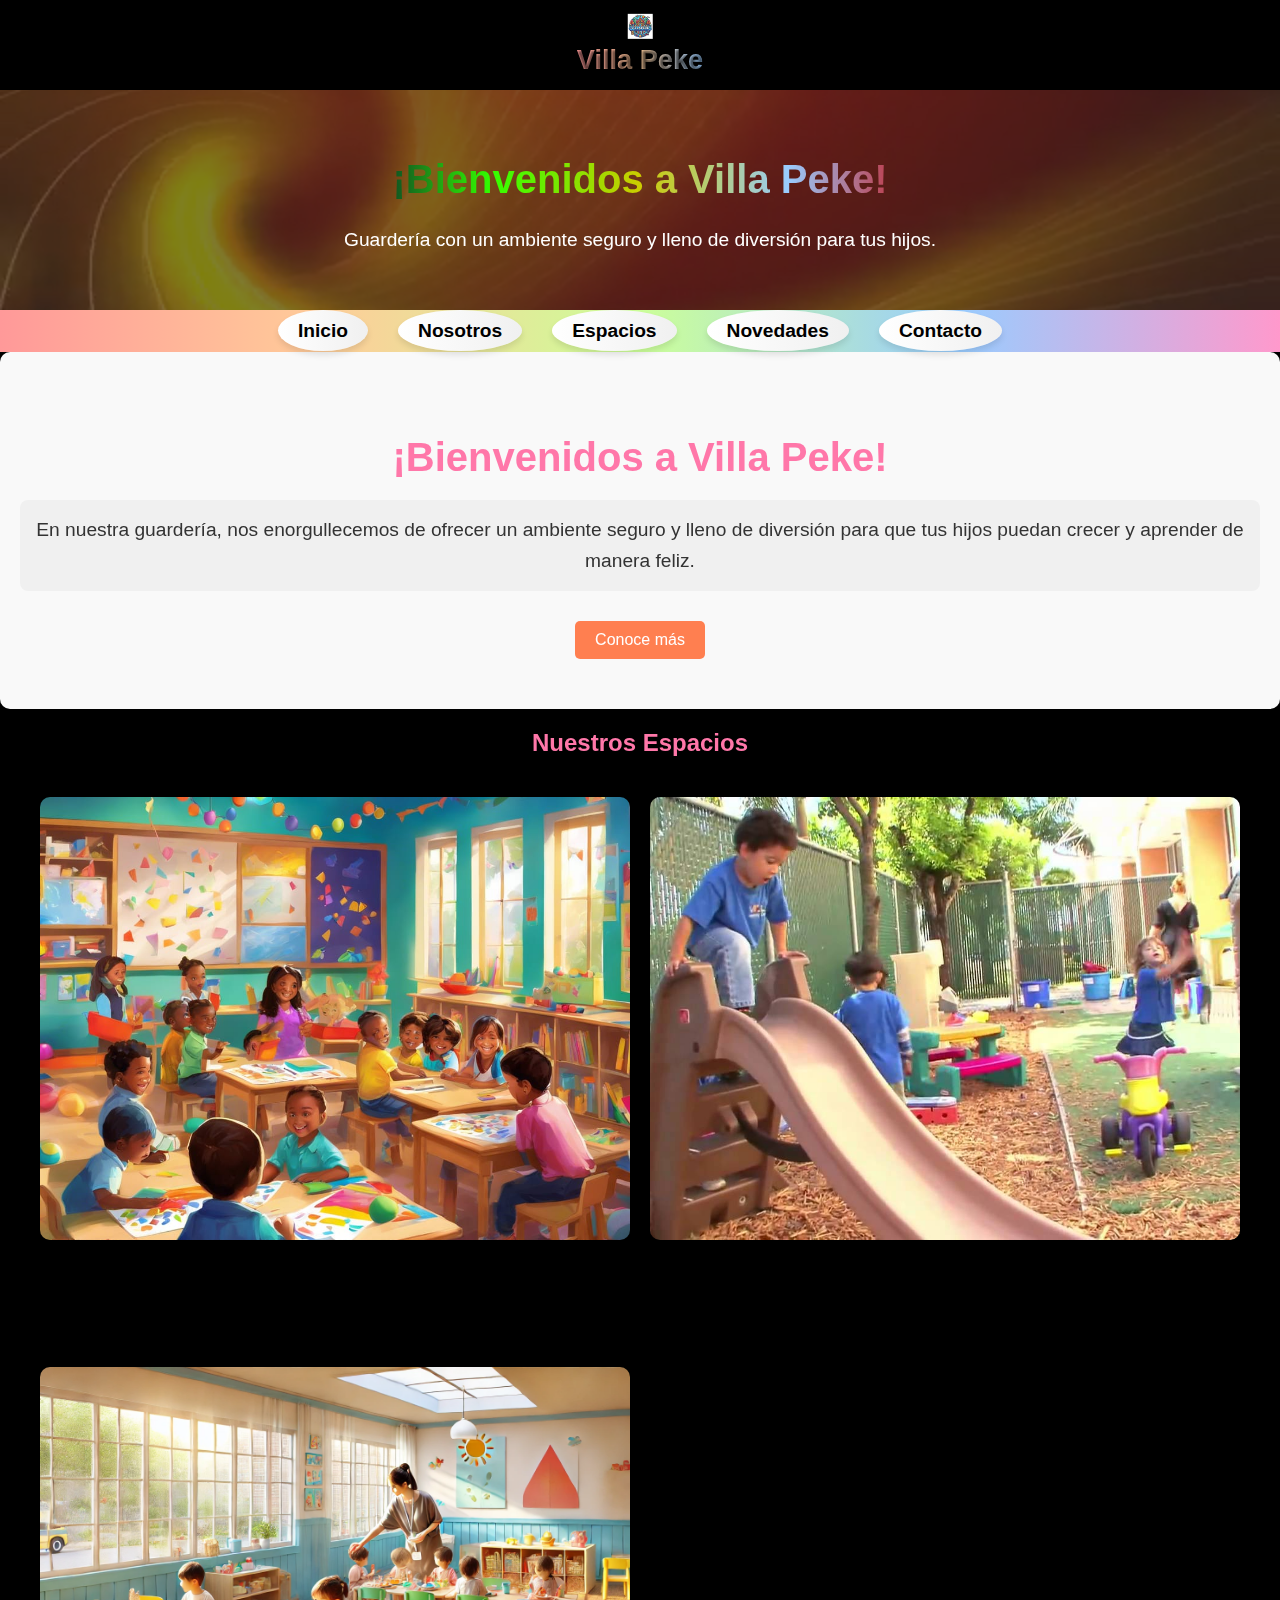
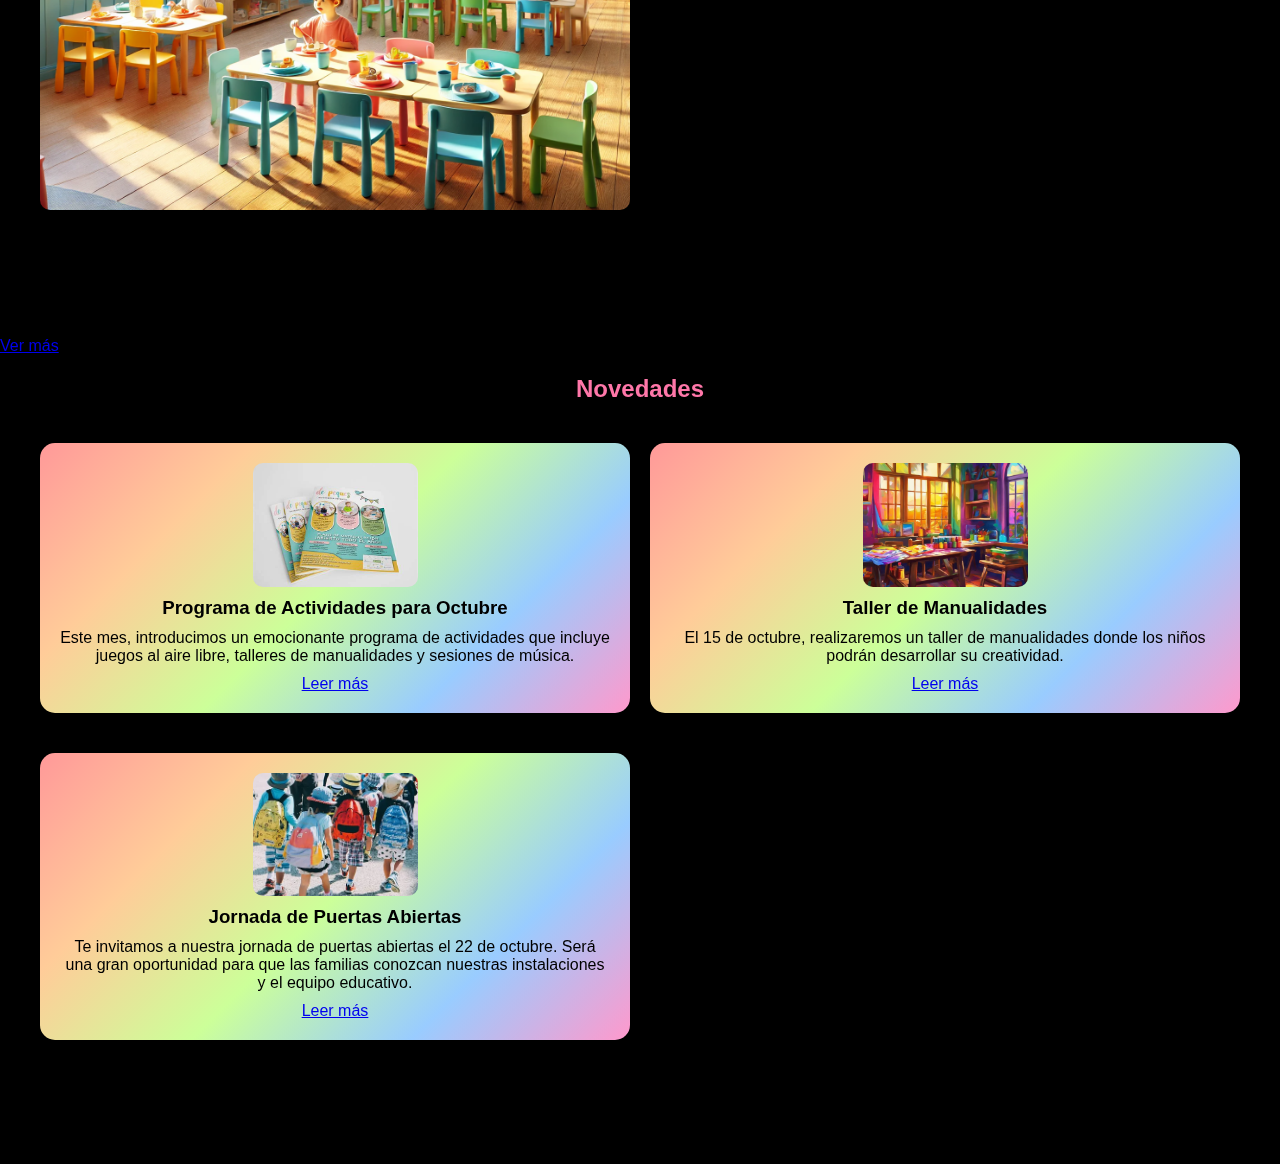
==== commit 8466cdf7: "Actualizar index.html" ====
--- a/index.html
+++ b/index.html
@@ -5,7 +5,7 @@
     <meta name="viewport" content="width=device-width, initial-scale=1.0">
     <meta name="description" content="Guardería Villa Peke, un lugar seguro y divertido para nuestros pequeños.">
     <link rel="stylesheet" href="css/styles.css">
-    <link rel="stylesheet" href="../css/new-styles.css">
+    <link rel="stylesheet" href="css/new-styles.css">
     <title>Guardería Villa Peke</title>
 </head>
 <body>
--- a/css/styles.css
+++ b/css/styles.css
@@ -336,6 +336,36 @@
     object-fit: cover; /* Hace que el video cubra toda la pantalla sin distorsionarse */
 }
 
+/*/* Sección: Novedades */
+.news {
+    position: relative; /* Necesario para el pseudo-elemento */
+    padding: 20px 5%; /* Margen del 5% */
+    color: white; /* Asegura visibilidad del texto sobre el fondo */
+    z-index: 1; /* Asegura que el contenido esté sobre el fondo */
+    overflow: hidden; /* Evita desbordes no deseados */
+}
+
+/* Para agregar un filtro o capa oscura sobre el video en .news */
+.news::before {
+    content: "";
+    position: absolute;
+    top: 0;
+    left: 0;
+    width: 100%;
+    height: 100%;
+    background: rgba(0, 0, 0, 0.5); /* Filtro oscuro */
+    z-index: -1; /* Detrás del contenido */
+}
+
+/* Estilo del título */
+.news h2 {
+    text-align: center;
+    background: linear-gradient(to right, #ff9999, #ffcc99, #ccff99, #99ccff, #ff99cc);
+    -webkit-background-clip: text;
+    color: transparent;
+    margin: 20px 0;
+}
+
 /* Sección: Novedades */
 .news {
     position: relative; /* Necesario para el pseudo-elemento */
@@ -366,36 +396,6 @@
     margin: 20px 0;
 }
 
-/* Sección: Novedades */
-.news {
-    position: relative; /* Necesario para el pseudo-elemento */
-    padding: 20px 5%; /* Margen del 5% */
-    color: white; /* Asegura visibilidad del texto sobre el fondo */
-    z-index: 1; /* Asegura que el contenido esté sobre el fondo */
-    overflow: hidden; /* Evita desbordes no deseados */
-}
-
-/* Para agregar un filtro o capa oscura sobre el video en .news */
-.news::before {
-    content: "";
-    position: absolute;
-    top: 0;
-    left: 0;
-    width: 100%;
-    height: 100%;
-    background: rgba(0, 0, 0, 0.5); /* Filtro oscuro */
-    z-index: -1; /* Detrás del contenido */
-}
-
-/* Estilo del título */
-.news h2 {
-    text-align: center;
-    background: linear-gradient(to right, #ff9999, #ffcc99, #ccff99, #99ccff, #ff99cc);
-    -webkit-background-clip: text;
-    color: transparent;
-    margin: 20px 0;
-}
-
 /* Contenedor de las noticias */
 .news-container {
     display: grid;
@@ -418,7 +418,7 @@
     width: 100%; /* Asegura que las imágenes ocupen el 100% del contenedor */
     height: auto;
     border-radius: 10px;
-}
+}*/
 
 /* Pie de página */
 footer {
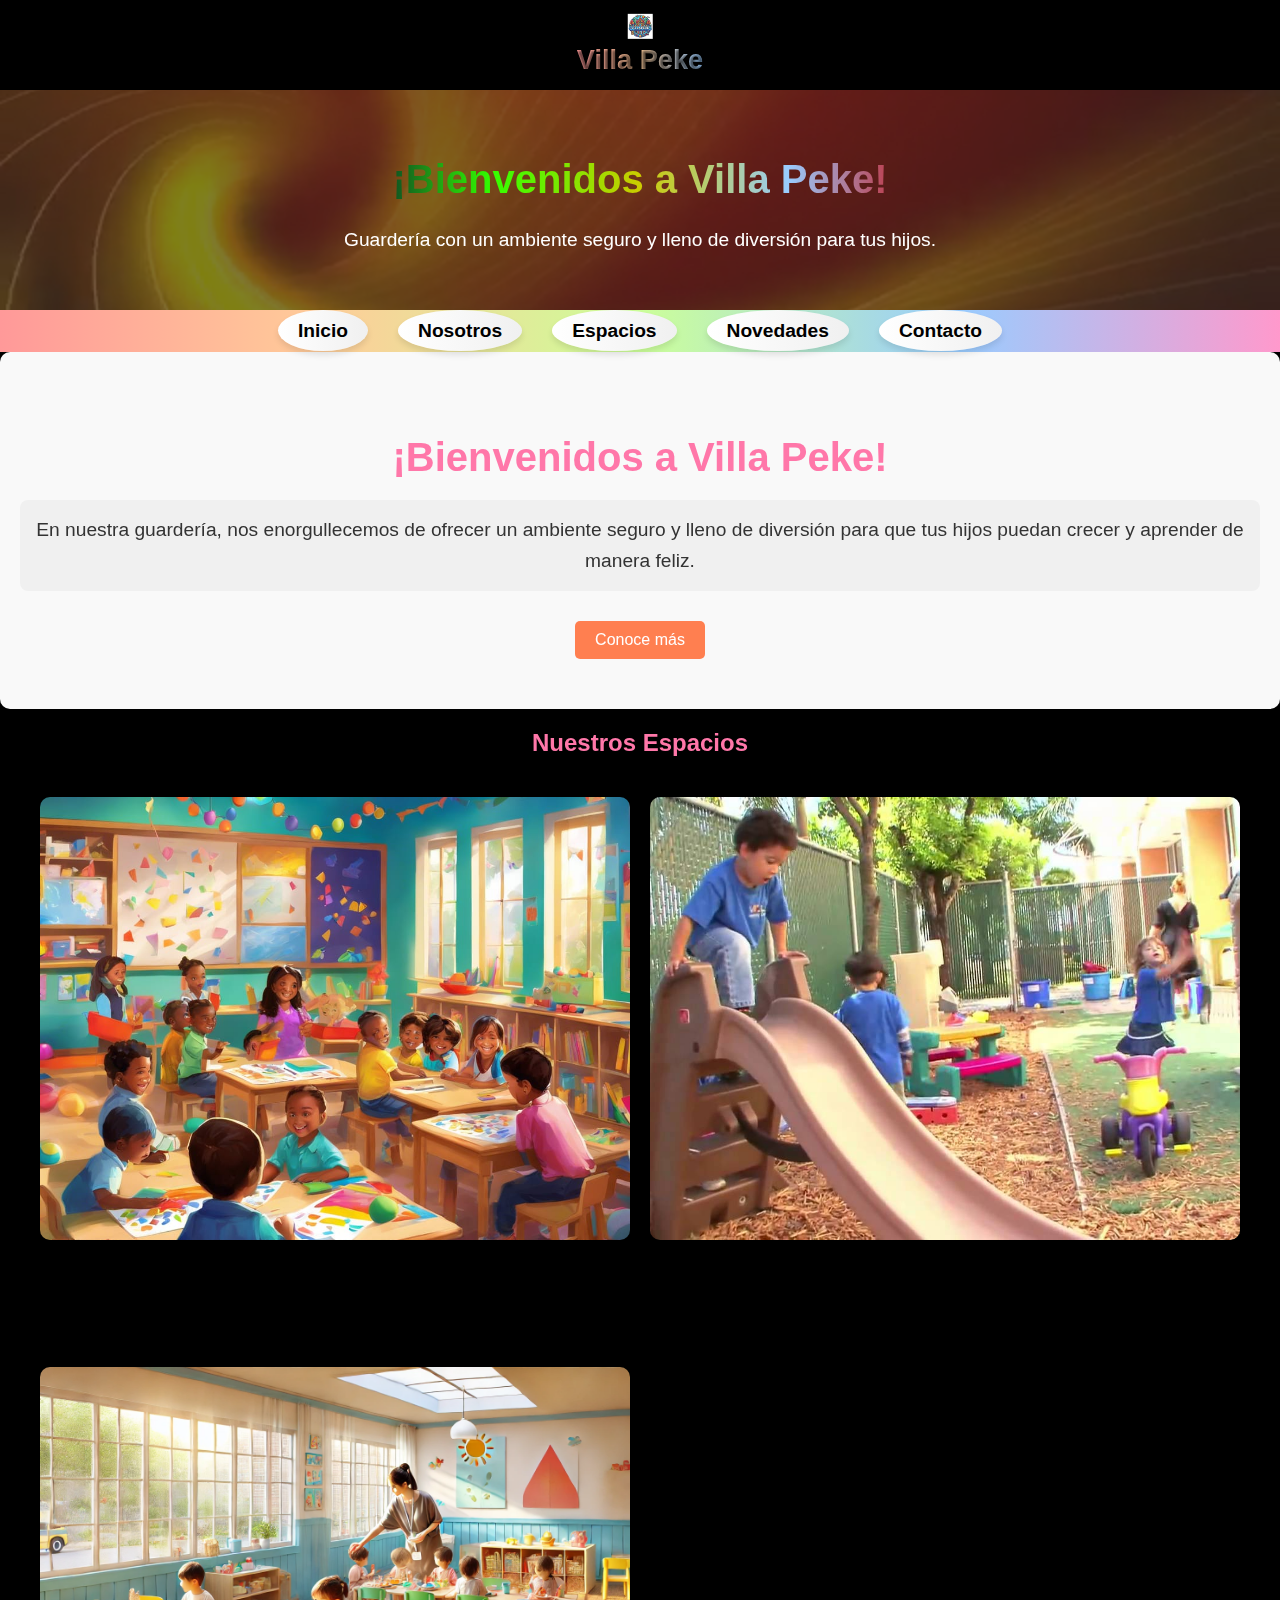
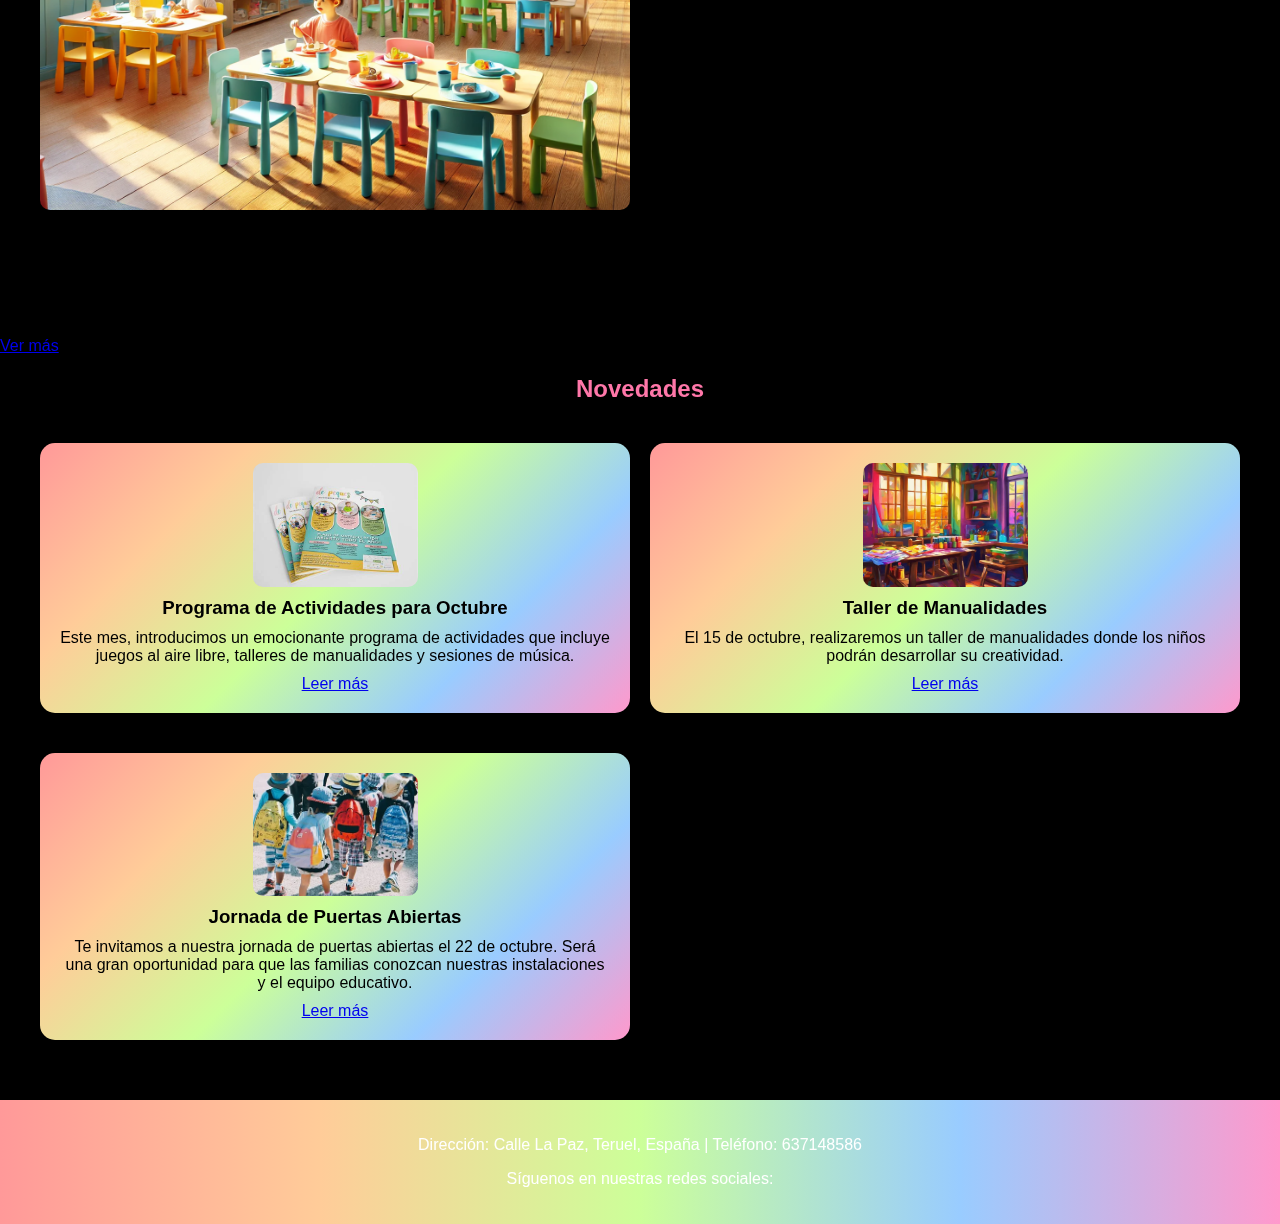
==== commit e53f37ff: "Update index.html" ====
--- a/index.html
+++ b/index.html
@@ -41,10 +41,8 @@
 
     <!-- Menú de navegación -->
     <nav>
-        <div class="menu-toggle" id="mobile-menu">
-            <span class="bar"></span>
-            <span class="bar"></span>
-            <span class="bar"></span>
+        <div class="menu-toggle" id="/button">
+            <ul class="menu"></ul>
         </div>
         <ul class="nav-list">
             <li><a href="index.html">Inicio</a></li>
@@ -121,4 +119,4 @@
     <!-- JavaScript -->
     <script src="js/scripts.js"></script>
 </body>
-</html>+</html>
--- a/css/styles.css
+++ b/css/styles.css
@@ -100,6 +100,26 @@
 header p {
     font-size: 1.2rem;
 }
+/* Fondo de video en el body */
+.video-background {
+    position: fixed; /* Asegura que el video cubra toda la pantalla */
+    top: 0;
+    left: 0;
+    width: 100%;
+    height: 100%;
+    z-index: -1; /* Coloca el video detrás de todos los elementos */
+    object-fit: cover; /* Hace que el video cubra toda la pantalla sin distorsionarse */
+}
+
+/* Ajustes para pantallas pequeñas */
+@media (max-width: 768px) {
+    .video-background {
+        object-fit: contain; /* Asegura que todo el contenido del video sea visible */
+        height: 100vh; /* Ajusta la altura del video al 100% del viewport */
+        width: 100vw; /* Asegura que ocupe todo el ancho del viewport */
+    }
+}
+
 
 /* Menú */
 /* Menú adaptable */
@@ -324,101 +344,6 @@
 .slide img:hover {
     transform: scale(1.1);
 }
-
-/* Fondo de video en el body */
-.video-background {
-    position: fixed; /* Asegura que el video cubra toda la pantalla */
-    top: 0;
-    left: 0;
-    width: 100%;
-    height: 100%;
-    z-index: -1; /* Coloca el video detrás de todos los elementos */
-    object-fit: cover; /* Hace que el video cubra toda la pantalla sin distorsionarse */
-}
-
-/*/* Sección: Novedades */
-.news {
-    position: relative; /* Necesario para el pseudo-elemento */
-    padding: 20px 5%; /* Margen del 5% */
-    color: white; /* Asegura visibilidad del texto sobre el fondo */
-    z-index: 1; /* Asegura que el contenido esté sobre el fondo */
-    overflow: hidden; /* Evita desbordes no deseados */
-}
-
-/* Para agregar un filtro o capa oscura sobre el video en .news */
-.news::before {
-    content: "";
-    position: absolute;
-    top: 0;
-    left: 0;
-    width: 100%;
-    height: 100%;
-    background: rgba(0, 0, 0, 0.5); /* Filtro oscuro */
-    z-index: -1; /* Detrás del contenido */
-}
-
-/* Estilo del título */
-.news h2 {
-    text-align: center;
-    background: linear-gradient(to right, #ff9999, #ffcc99, #ccff99, #99ccff, #ff99cc);
-    -webkit-background-clip: text;
-    color: transparent;
-    margin: 20px 0;
-}
-
-/* Sección: Novedades */
-.news {
-    position: relative; /* Necesario para el pseudo-elemento */
-    padding: 20px 5%; /* Margen del 5% */
-    color: white; /* Asegura visibilidad del texto sobre el fondo */
-    z-index: 1; /* Asegura que el contenido esté sobre el fondo */
-    overflow: hidden; /* Evita desbordes no deseados */
-}
-
-/* Para agregar un filtro o capa oscura sobre el video en .news */
-.news::before {
-    content: "";
-    position: absolute;
-    top: 0;
-    left: 0;
-    width: 100%;
-    height: 100%;
-    background: rgba(0, 0, 0, 0.5); /* Filtro oscuro */
-    z-index: -1; /* Detrás del contenido */
-}
-
-/* Estilo del título */
-.news h2 {
-    text-align: center;
-    background: linear-gradient(to right, #ff9999, #ffcc99, #ccff99, #99ccff, #ff99cc);
-    -webkit-background-clip: text;
-    color: transparent;
-    margin: 20px 0;
-}
-
-/* Contenedor de las noticias */
-.news-container {
-    display: grid;
-    grid-template-columns: repeat(2, 1fr); /* Dos columnas, cada una ocupa el 50% */
-    gap: 20px; /* Espacio entre los items */
-    margin: 20px auto;
-}
-
-/* Estilo de los items de las noticias */
-.news-item {
-    text-align: center;
-    background: rgba(0, 0, 0, 0.5); /* Fondo semitransparente para mejorar contraste */
-    padding: 10px;
-    border-radius: 10px;
-    box-shadow: 0 4px 8px rgba(0, 0, 0, 0.2);
-}
-
-/* Estilo para las imágenes */
-.news-item img {
-    width: 100%; /* Asegura que las imágenes ocupen el 100% del contenedor */
-    height: auto;
-    border-radius: 10px;
-}*/
 
 /* Pie de página */
 footer {
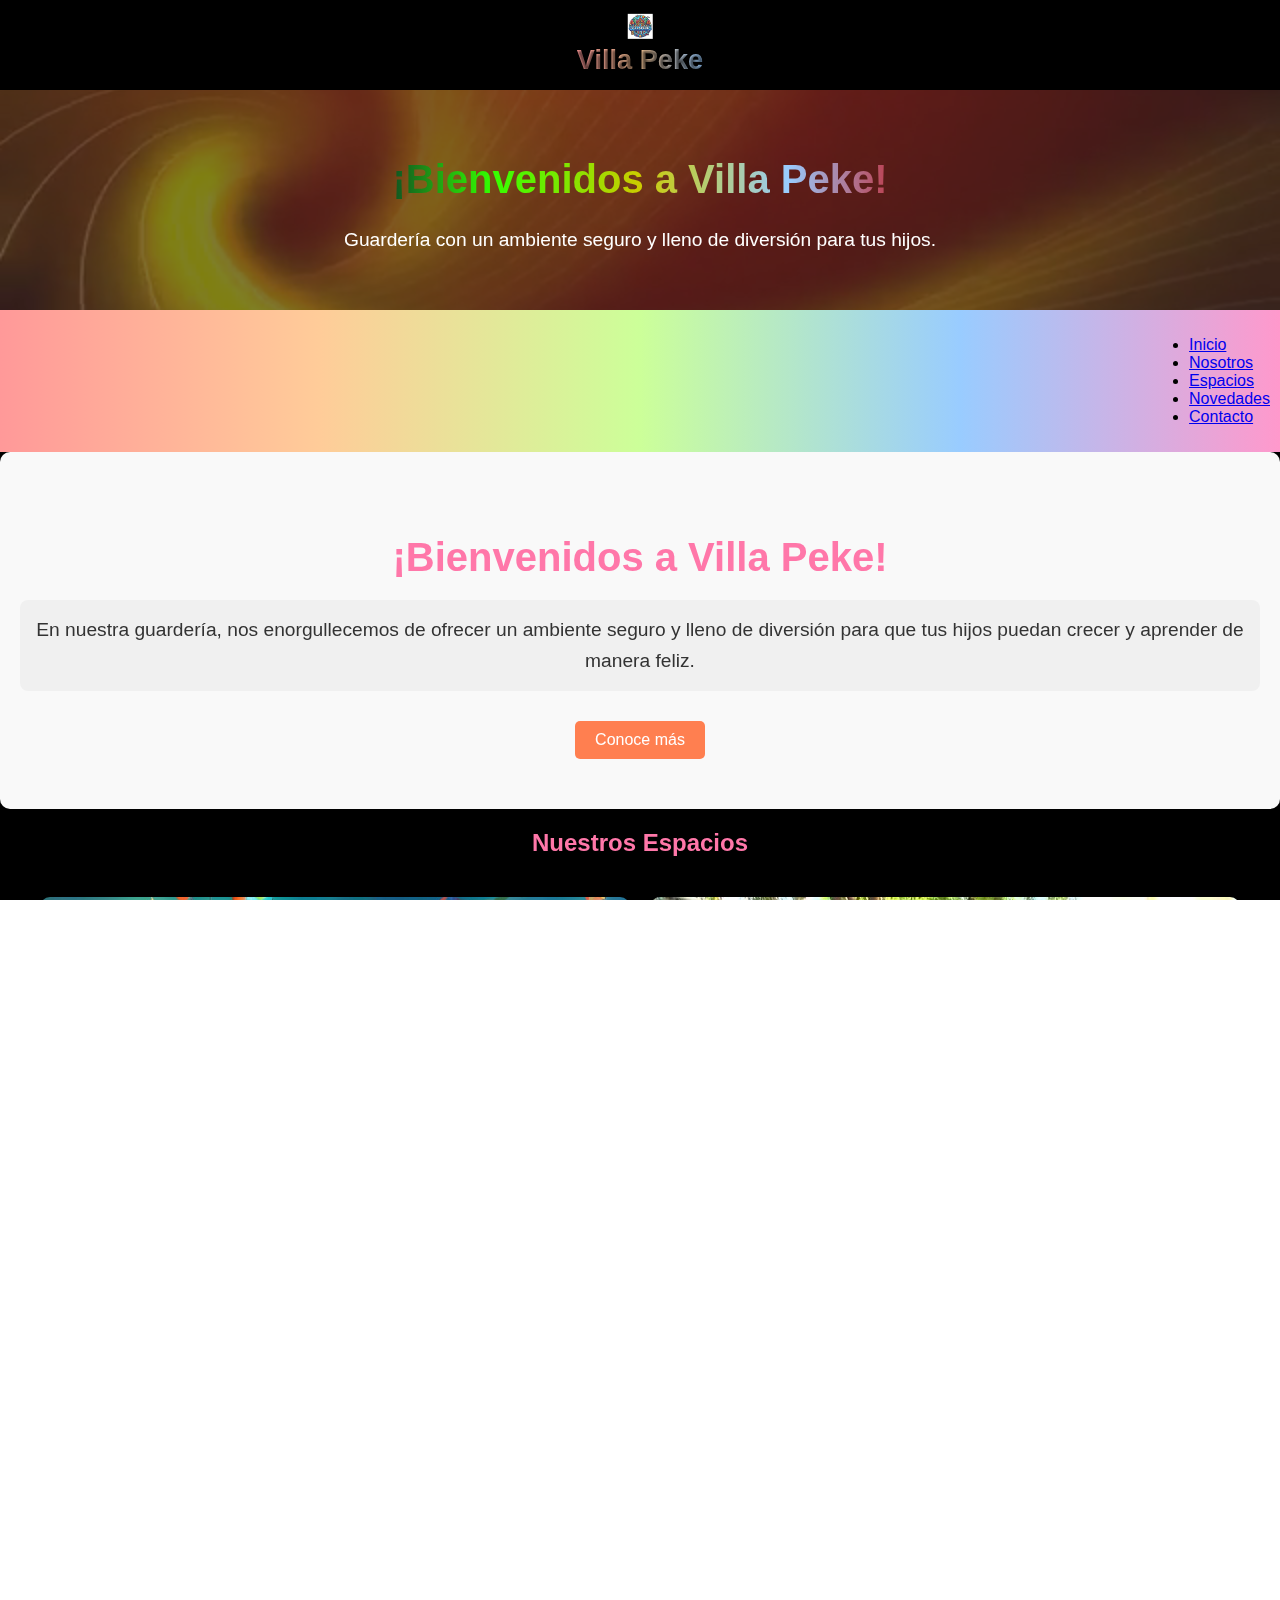
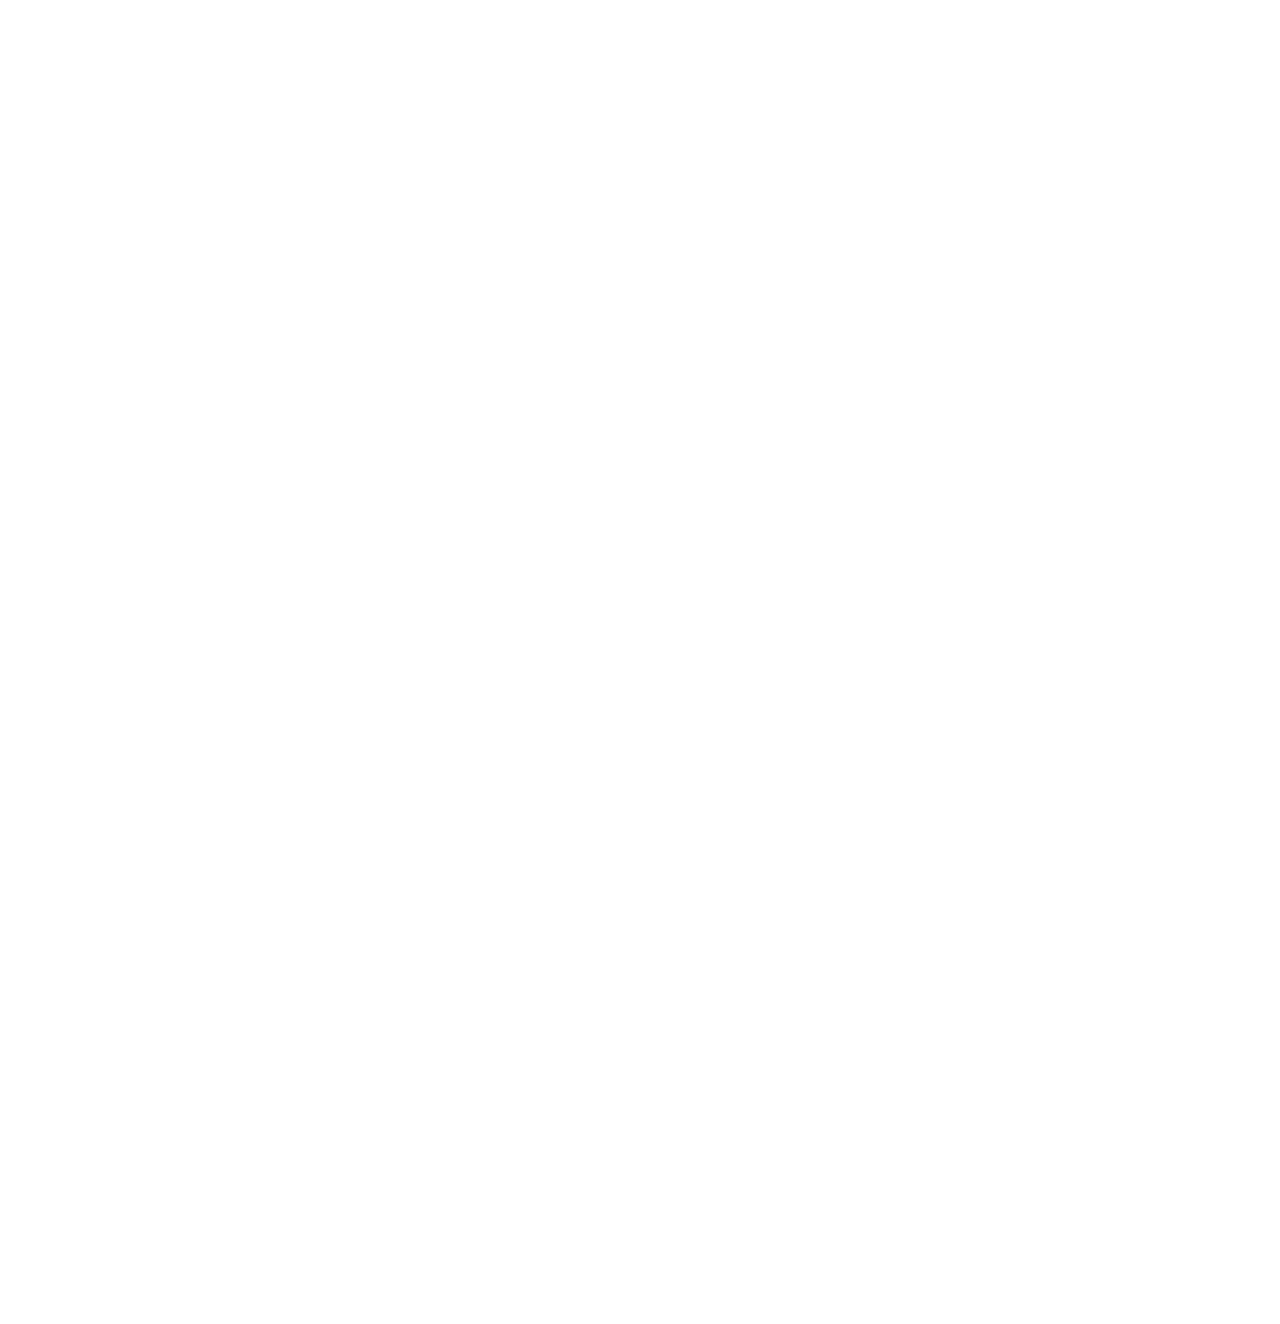
==== commit 5aa52393: "Update index.html" ====
--- a/index.html
+++ b/index.html
@@ -41,7 +41,7 @@
 
     <!-- Menú de navegación -->
     <nav>
-        <div class="menu-toggle" id="/button">
+       <button class="menu-toggle" aria-label="Abrir menú">&#9776;</button>
             <ul class="menu"></ul>
         </div>
         <ul class="nav-list">
--- a/css/styles.css
+++ b/css/styles.css
@@ -7,6 +7,14 @@
     overflow-x: hidden;
     background: black;
 }
+html, body {
+    margin: 0;
+    padding: 0;
+    overflow: hidden; /* Previene el desplazamiento innecesario */
+    height: 100%;
+    width: 100%;
+}
+
 
 video {
     width: 100%;
@@ -109,20 +117,23 @@
     height: 100%;
     z-index: -1; /* Coloca el video detrás de todos los elementos */
     object-fit: cover; /* Hace que el video cubra toda la pantalla sin distorsionarse */
+    object-position: center; /* Centra el video en su contenedor */
+    background-color: #000; /* Fondo de respaldo para pantallas que no soporten video */
+    overflow: hidden;
 }
 
 /* Ajustes para pantallas pequeñas */
 @media (max-width: 768px) {
     .video-background {
-        object-fit: contain; /* Asegura que todo el contenido del video sea visible */
+        position: absolute; /* Cambia a absolute para prevenir conflictos en dispositivos móviles */
+        width: 100vw; /* Asegura que ocupe todo el ancho del viewport */
         height: 100vh; /* Ajusta la altura del video al 100% del viewport */
-        width: 100vw; /* Asegura que ocupe todo el ancho del viewport */
-    }
-}
-
-
-/* Menú */
-/* Menú adaptable */
+        object-fit: fill; /* Alternativa a cover en caso de distorsión */
+    }
+}
+
+
+/* Estilos para el menú */
 nav {
     position: sticky;
     top: 0;
@@ -130,25 +141,23 @@
     padding: 10px;
     z-index: 1000;
     display: flex;
-    justify-content: center;
-    flex-wrap: wrap; /* Permite que el menú se ajuste en pantallas pequeñas */
-}
-
-nav ul {
-    display: flex;
-    flex-wrap: wrap;
-    justify-content: center;
+    justify-content: space-between; /* Distribuye elementos horizontalmente */
+    align-items: center;
+}
+
+.menu {
+    display: flex; /* Muestra los elementos en una fila por defecto */
+    flex-wrap: nowrap; /* Evita que los elementos se envuelvan */
     list-style: none;
     padding: 0;
     margin: 0;
-    width: 100%;
-}
-
-nav li {
+}
+
+.menu li {
     margin: 0 15px;
 }
 
-nav a {
+.menu a {
     text-decoration: none;
     color: black;
     font-size: 1.2rem;
@@ -160,31 +169,63 @@
     box-shadow: 0 4px 6px rgba(0, 0, 0, 0.1);
 }
 
-nav a:hover {
+.menu a:hover {
     transform: scale(1.1);
     background-color: yellow;
     border-radius: 0;
 }
 
-/* Media Queries para diseño responsivo */
+/* Botón de menú (oculto en pantallas grandes) */
+.menu-toggle {
+    display: none; /* Oculta el botón en pantallas grandes */
+    background: none;
+    border: none;
+    font-size: 2rem;
+    cursor: pointer;
+    color: black;
+}
+
+/* Media Queries para pantallas pequeñas */
 @media (max-width: 768px) {
-    nav ul {
-        flex-direction: column; /* Cambia a vertical en pantallas pequeñas */
-        align-items: center;
-    }
-
-    nav li {
+    .menu {
+        display: none; /* Oculta el menú inicialmente */
+        flex-direction: column; /* Cambia a orientación vertical */
+        position: absolute;
+        top: 60px; /* Ajusta según la altura del botón */
+        left: 0;
+        right: 0;
+        background: linear-gradient(to right, #ff9999, #ffcc99, #ccff99, #99ccff, #ff99cc);
+        box-shadow: 0 4px 6px rgba(0, 0, 0, 0.1);
+        z-index: 1000;
+    }
+
+    .menu li {
         margin: 10px 0;
-    }
-}
-
-@media (max-width: 480px) {
-    nav a {
+        text-align: center;
+    }
+
+    .menu a {
         font-size: 1rem;
         padding: 8px 16px;
     }
-}
-/* CSS para la sección de bienvenida */
+
+    .menu-toggle {
+        display: block; /* Muestra el botón de menú */
+    }
+
+    /* Clase activa para mostrar el menú */
+    .menu.active {
+        display: flex;
+    }
+}
+
+@media (max-width: 480px) {
+    .menu a {
+        font-size: 0.9rem;
+        padding: 8px 12px;
+    }
+}
+
 /* CSS para la sección de bienvenida */
 .welcome {
     background-color: #f9f9f9; /* Fondo suave */
@@ -646,3 +687,4 @@
     color: white; /* Color del texto */
     padding: 10px 0;
 }
+
--- a/css/new-styles.css
+++ b/css/new-styles.css
@@ -5,6 +5,44 @@
     padding: 0;
     box-sizing: border-box;
 }
+.video-background {
+    position: fixed; /* Permite que el video se mantenga de fondo */
+    top: 0;
+    left: 0;
+    width: 100%; /* Asegura que ocupe el ancho completo */
+    height: 100%; /* Ocupa todo el viewport */
+    object-fit: cover; /* Adapta el video sin distorsión */
+    z-index: -1; /* Envía el video detrás de los demás elementos */
+}
+
+body {
+    background: none; /* Elimina cualquier color de fondo que pueda interferir */
+    height: 100%;
+
+}
+body {
+    position: relative; /* Necesario para el pseudo-elemento */
+}
+
+.video-background::after {
+    content: '';
+    position: absolute;
+    top: 0;
+    left: 0;
+    width: 100%;
+    height: 100%; /* Altura dinámica */
+    background: url('videos/video.mp4') center center / cover no-repeat;
+    z-index: -1; /* Envíalo al fondo */
+
+}
+@media (max-width: 768px) {
+    .video-background {
+        object-fit: cover; /* Se adapta al viewport */
+        width: 100%;
+        height: auto;
+    }
+}
+
 
 /* Encabezado - Sección Welcome */
 .header-video .overlay {
